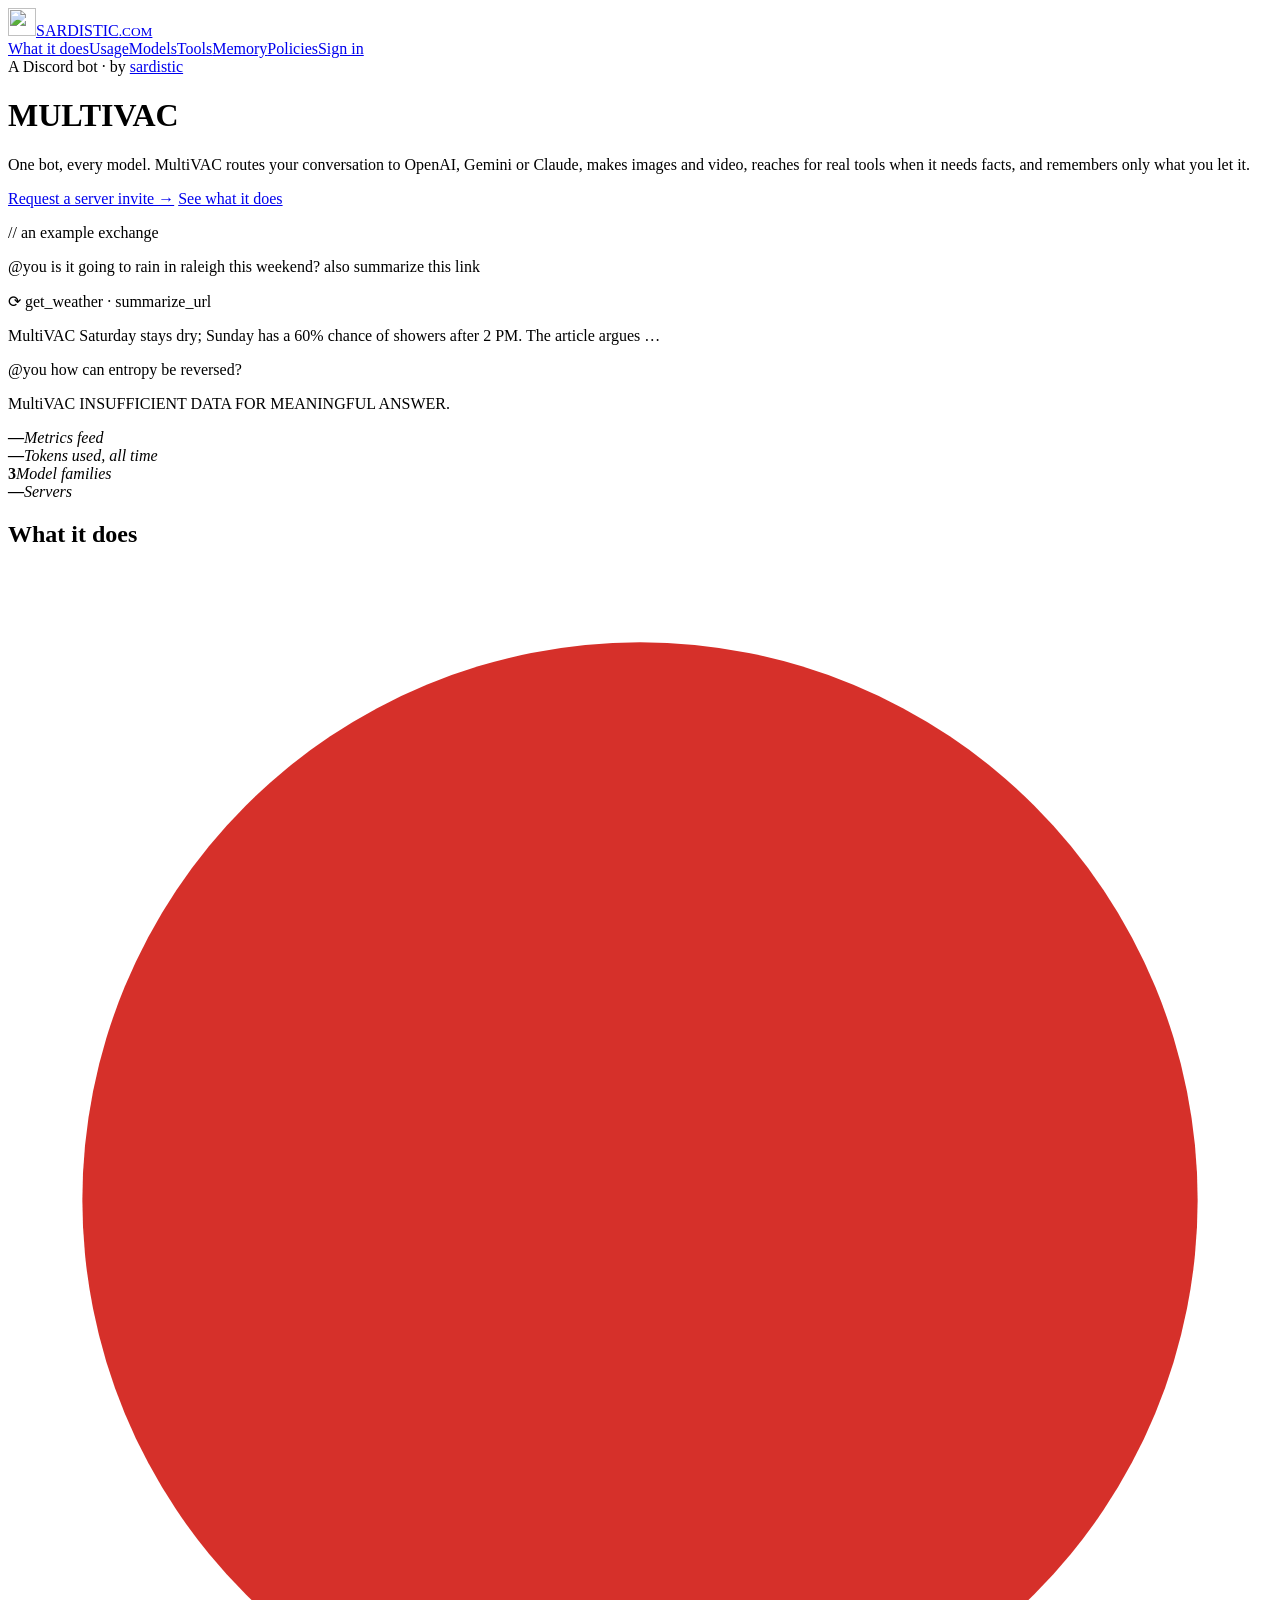
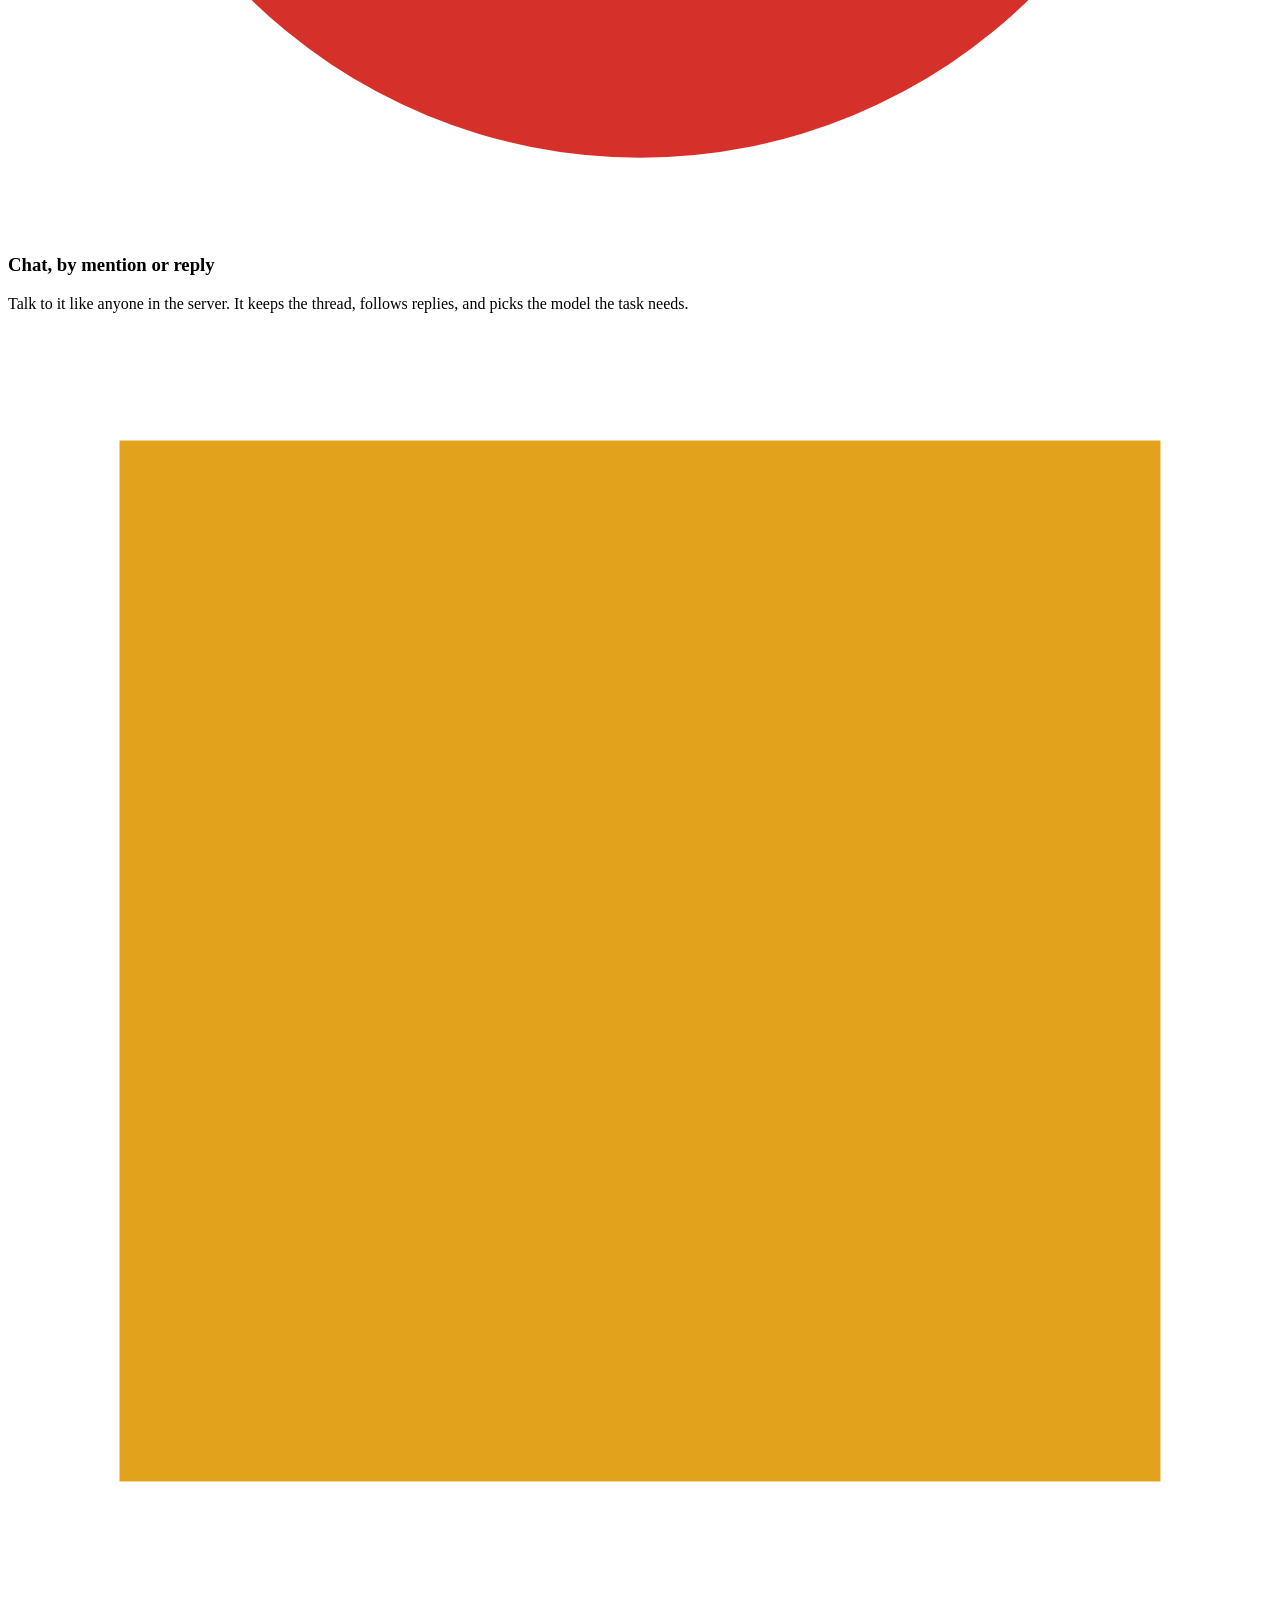
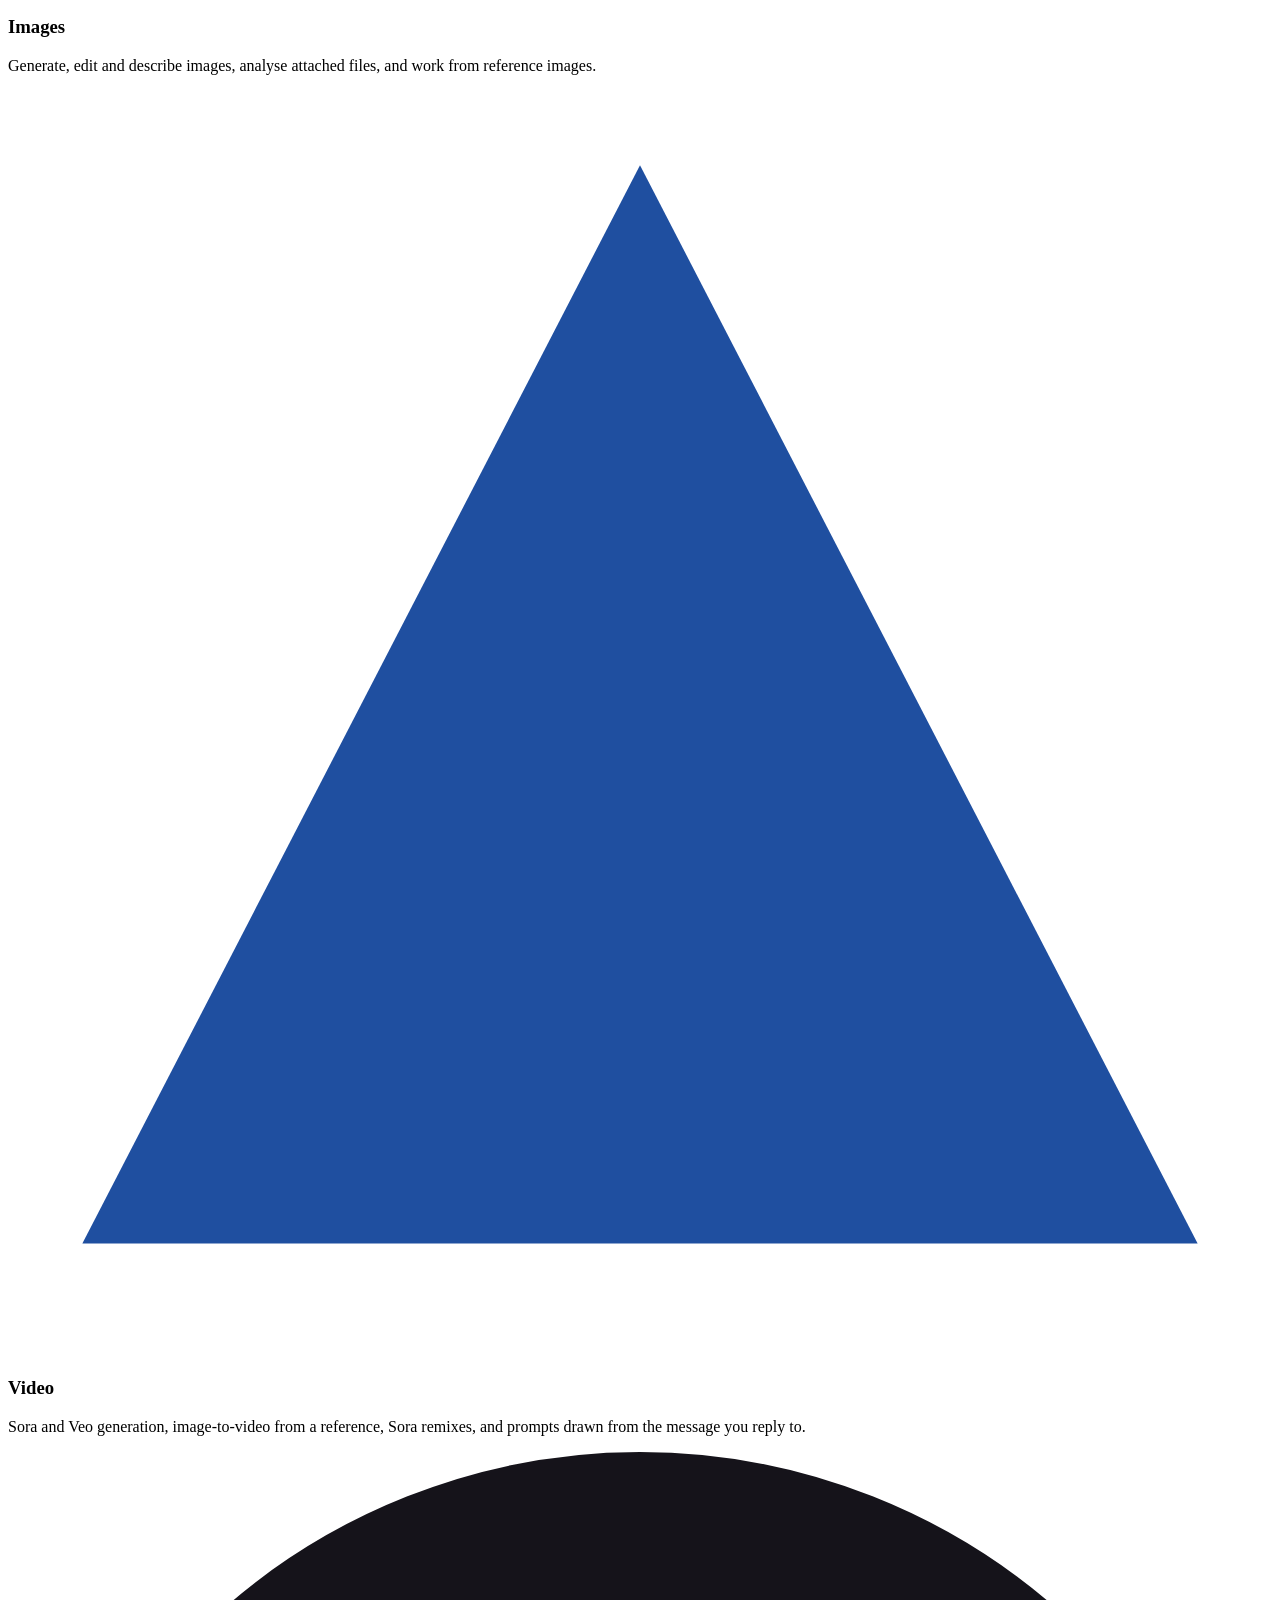
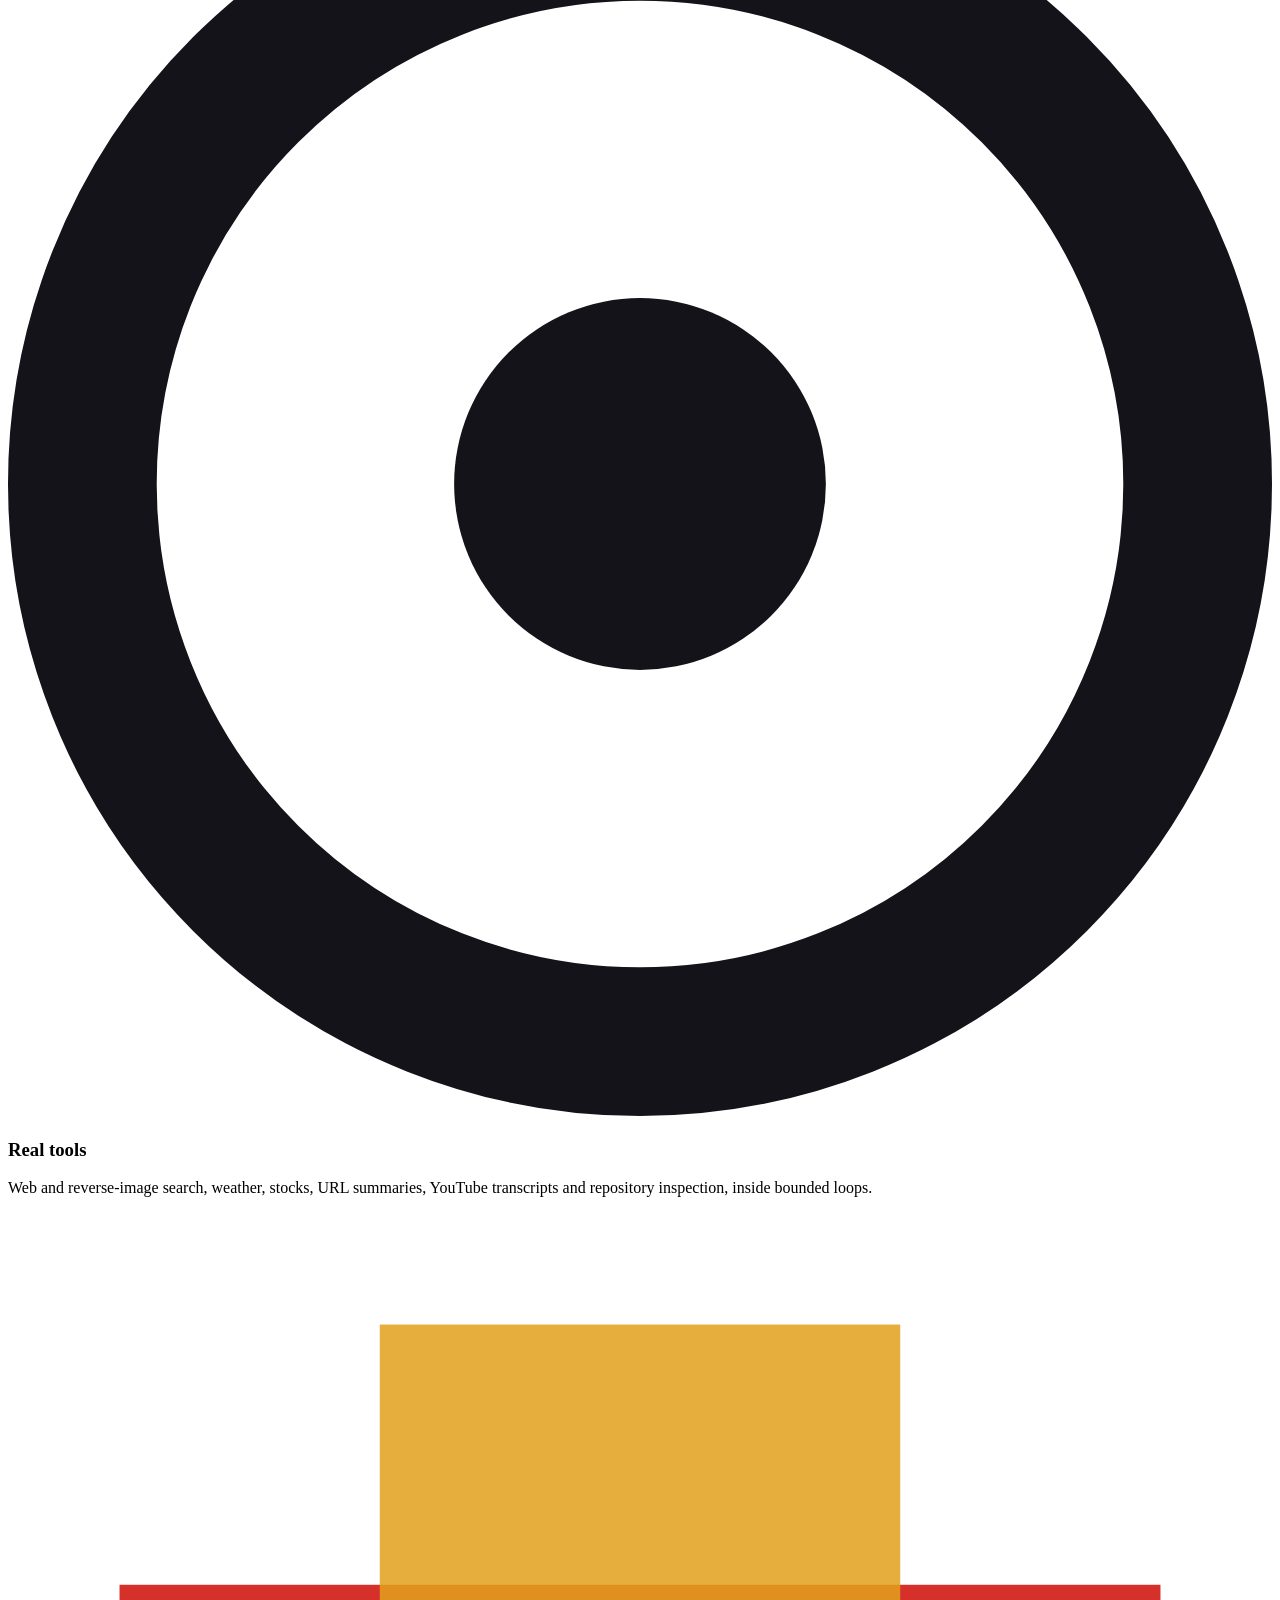
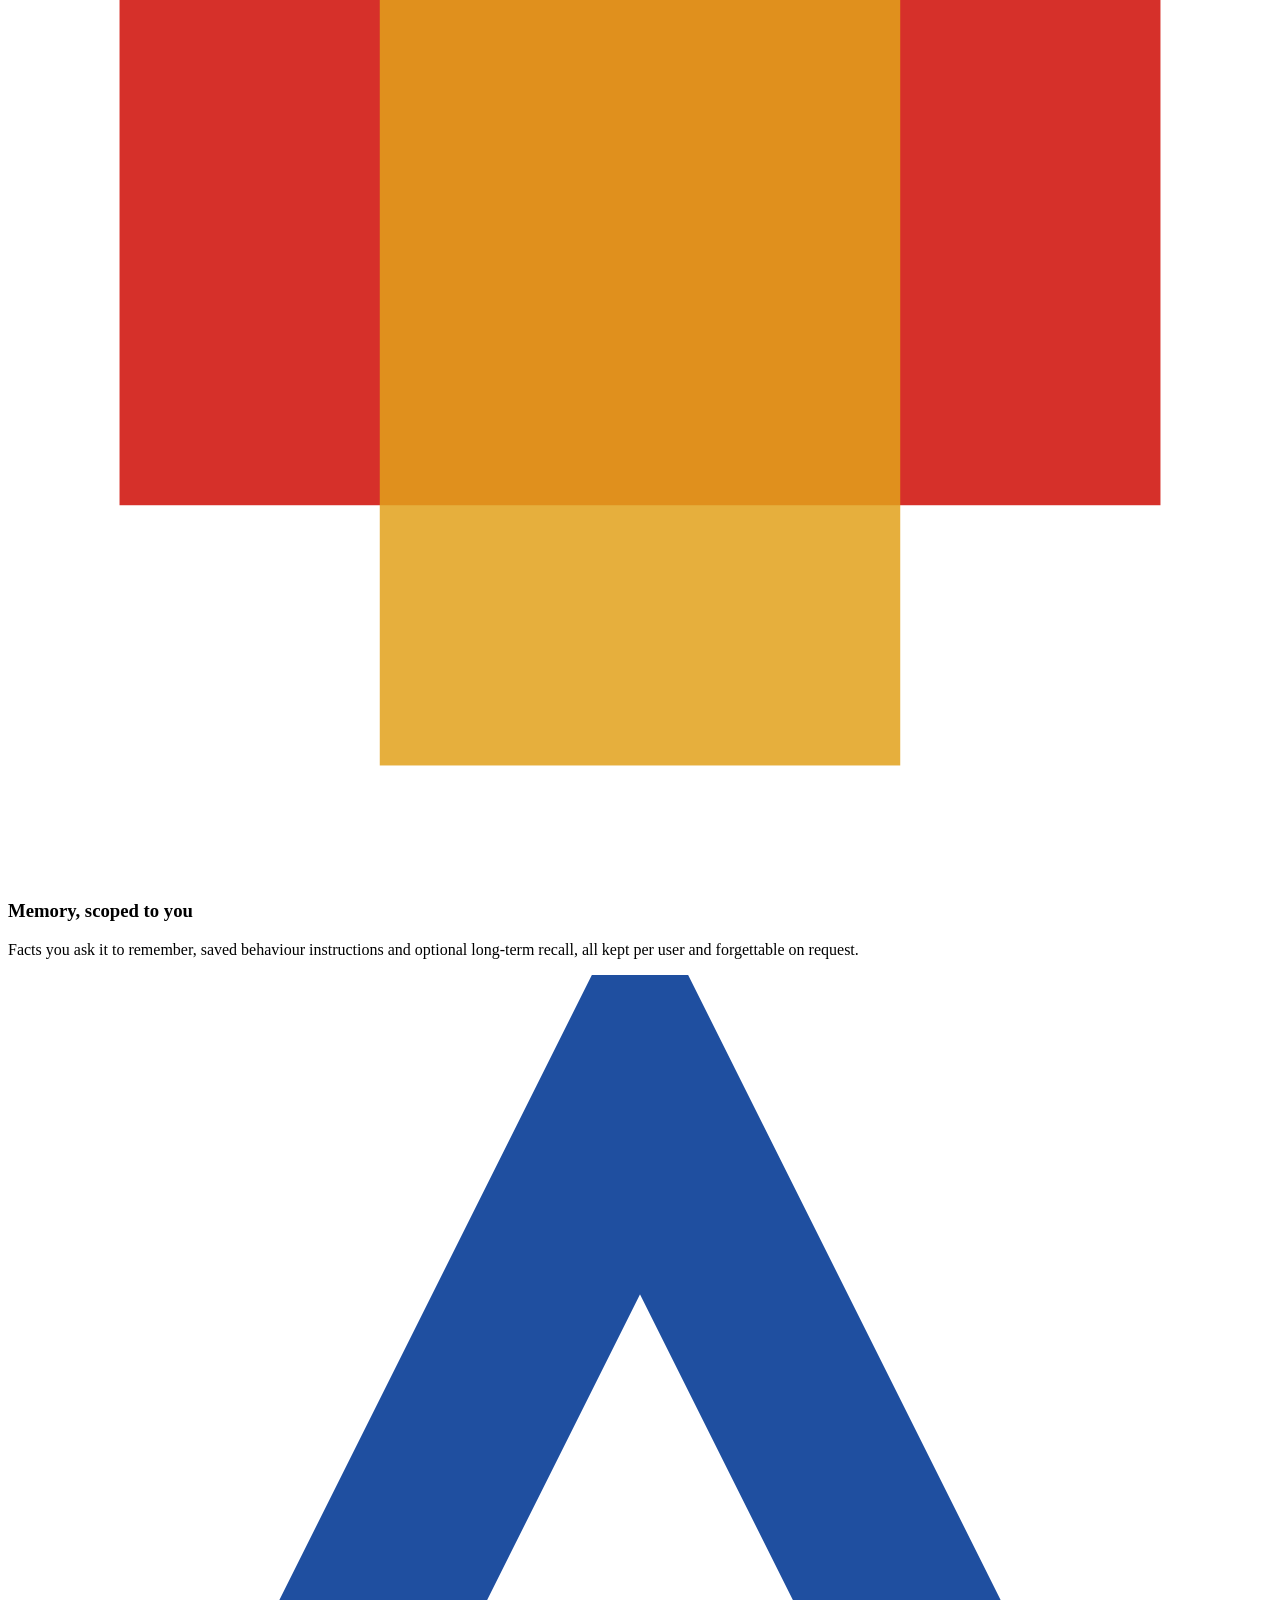
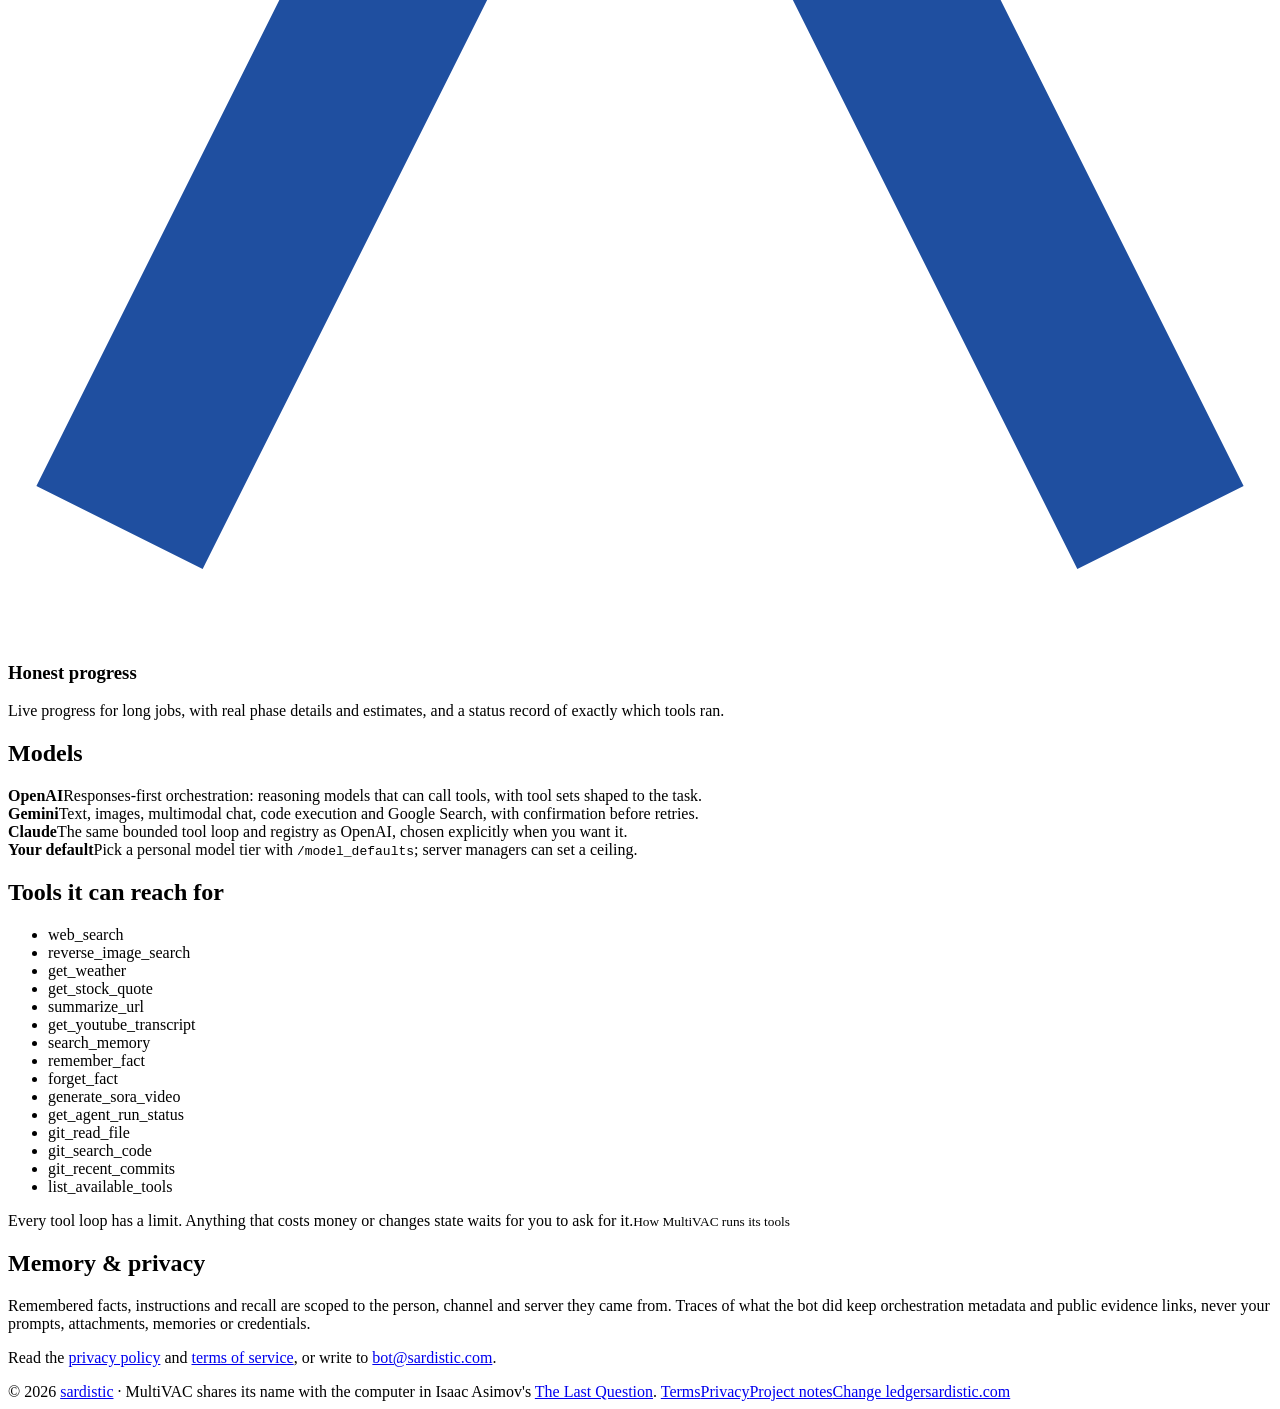
==== website/index.html @ 907a332c "Add Discord owner portal, server invite reviews, and private usage reports" ====
<!doctype html>
<html lang="en">
<head>
<meta charset="utf-8">
<meta name="viewport" content="width=device-width, initial-scale=1">
<title>MultiVAC — a Discord bot that thinks with every model</title>
<meta name="description" content="MultiVAC is a modular Discord bot: chat routed across OpenAI, Gemini and Claude, image and video generation, real tools, and memory that stays scoped to you.">
<link rel="canonical" href="https://insufficient.dev/">
<link rel="icon" href="/static/eye.svg" type="image/svg+xml">
<meta name="theme-color" content="#f3efe7" media="(prefers-color-scheme: light)">
<meta name="theme-color" content="#0b0c11" media="(prefers-color-scheme: dark)">
<meta property="og:title" content="MultiVAC">
<meta property="og:description" content="A modular Discord bot: every model, real tools, memory scoped to you.">
<meta property="og:url" content="https://insufficient.dev/">
<meta property="og:image" content="https://insufficient.dev/static/eye.svg">
<link rel="preconnect" href="https://fonts.googleapis.com">
<link rel="preconnect" href="https://fonts.gstatic.com" crossorigin>
<link href="https://fonts.googleapis.com/css2?family=Jost:wght@400;500;600;700;800&family=IBM+Plex+Mono:wght@400;600&display=swap" rel="stylesheet">
<link rel="stylesheet" href="/static/index.css">
</head>
<body>
<div class="wrap">
  <header>
    <a class="home" href="https://sardistic.com/"><img src="/static/eye.svg" alt="" width="28" height="28">SARDISTIC<small>.COM</small></a>
    <nav aria-label="MultiVAC"><a href="#what">What it does</a><a href="#usage">Usage</a><a href="#models">Models</a><a href="#tools">Tools</a><a href="#memory">Memory</a><a href="/policies">Policies</a><a href="/admin">Sign in</a></nav>
  </header>

  <div class="hero">
    <div>
      <div class="kicker">A Discord bot · by <a href="https://sardistic.com/about/">sardistic</a></div>
      <h1>MULTI<span>VAC</span></h1>
      <p class="lede">One bot, every model. MultiVAC routes your conversation to OpenAI, Gemini or Claude, makes images and video, reaches for real tools when it needs facts, and remembers only what you let it.</p>
      <div class="cta">
        <a class="btn primary" href="/request">Request a server invite →</a>
        <a class="btn" href="#what">See what it does</a>
      </div>
    </div>
    <div class="terminal" aria-label="An example exchange with MultiVAC" id="term">
      <p class="line dim">// an example exchange</p>
      <p class="line"><span class="who">@you</span>  is it going to rain in raleigh this weekend? also summarize this link</p>
      <p class="line dim">  ⟳ get_weather · summarize_url</p>
      <p class="line"><span class="bot">MultiVAC</span>  Saturday stays dry; Sunday has a 60% chance of showers after 2 PM. The article argues …</p>
      <p class="line"><span class="who">@you</span>  how can entropy be reversed?</p>
      <p class="line"><span class="bot">MultiVAC</span>  INSUFFICIENT DATA FOR MEANINGFUL ANSWER.<span class="caret"></span></p>
    </div>
  </div>

  <div class="live" aria-live="polite">
    <div><b id="lv-status">—</b><i>Metrics feed</i></div>
    <div><b id="lv-tokens">—</b><i>Tokens used, all time</i></div>
    <div><b>3</b><i>Model families</i></div>
    <div><b id="lv-servers">—</b><i id="lv-servers-l">Servers</i></div>
  </div>

  <section id="what">
    <h2>What it does</h2>
    <div class="grid">
      <div class="card"><svg class="shape" viewBox="0 0 34 34"><circle cx="17" cy="17" r="15" fill="#d6302a"/></svg><h3>Chat, by mention or reply</h3><p>Talk to it like anyone in the server. It keeps the thread, follows replies, and picks the model the task needs.</p></div>
      <div class="card"><svg class="shape" viewBox="0 0 34 34"><rect x="3" y="3" width="28" height="28" fill="#e2a21c"/></svg><h3>Images</h3><p>Generate, edit and describe images, analyse attached files, and work from reference images.</p></div>
      <div class="card"><svg class="shape" viewBox="0 0 34 34"><path d="M17 2 32 31H2Z" fill="#1f4fa0"/></svg><h3>Video</h3><p>Sora and Veo generation, image-to-video from a reference, Sora remixes, and prompts drawn from the message you reply to.</p></div>
      <div class="card"><svg class="shape" viewBox="0 0 34 34"><circle cx="17" cy="17" r="15" fill="none" stroke="#15131a" stroke-width="4"/><circle cx="17" cy="17" r="5" fill="#15131a"/></svg><h3>Real tools</h3><p>Web and reverse-image search, weather, stocks, URL summaries, YouTube transcripts and repository inspection, inside bounded loops.</p></div>
      <div class="card"><svg class="shape" viewBox="0 0 34 34"><rect x="3" y="10" width="28" height="14" fill="#d6302a"/><rect x="10" y="3" width="14" height="28" fill="#e2a21c" opacity=".85"/></svg><h3>Memory, scoped to you</h3><p>Facts you ask it to remember, saved behaviour instructions and optional long-term recall, all kept per user and forgettable on request.</p></div>
      <div class="card"><svg class="shape" viewBox="0 0 34 34"><path d="M3 31 17 3l14 28" fill="none" stroke="#1f4fa0" stroke-width="5"/></svg><h3>Honest progress</h3><p>Live progress for long jobs, with real phase details and estimates, and a status record of exactly which tools ran.</p></div>
    </div>
  </section>

  <section id="usage" hidden>
    <h2>Usage</h2>
    <div class="usage">
      <div><i>Today</i><b id="u-today">—</b><span id="u-today-c"></span></div>
      <div><i>This week</i><b id="u-week">—</b><span id="u-week-c"></span></div>
      <div><i>This month</i><b id="u-month">—</b><span id="u-month-c"></span></div>
      <div><i>All time</i><b id="u-all">—</b><span id="u-all-c"></span></div>
    </div>
    <div class="split" id="u-split" aria-label="Where all-time tokens went"></div>
    <div class="legend" id="u-legend"></div>
    <div class="spark"><svg id="u-spark" viewBox="0 0 700 120" preserveAspectRatio="none" aria-label="Tokens per day, last fourteen days"></svg><div class="cap"><span id="u-from"></span><span>tokens per day</span><span id="u-to"></span></div></div>
    <p class="asof" id="u-asof"></p>
  </section>

  <section id="models">
    <div class="two">
      <div>
        <h2>Models</h2>
        <div class="models">
          <div class="model"><b>OpenAI</b><span>Responses-first orchestration: reasoning models that can call tools, with tool sets shaped to the task.</span></div>
          <div class="model"><b>Gemini</b><span>Text, images, multimodal chat, code execution and Google Search, with confirmation before retries.</span></div>
          <div class="model"><b>Claude</b><span>The same bounded tool loop and registry as OpenAI, chosen explicitly when you want it.</span></div>
          <div class="model"><b>Your default</b><span>Pick a personal model tier with <code>/model_defaults</code>; server managers can set a ceiling.</span></div>
        </div>
      </div>
      <div id="tools">
        <h2>Tools it can reach for</h2>
        <ul class="tools">
          <li>web_search</li><li>reverse_image_search</li><li>get_weather</li><li>get_stock_quote</li><li>summarize_url</li><li>get_youtube_transcript</li>
          <li>search_memory</li><li>remember_fact</li><li>forget_fact</li><li>generate_sora_video</li><li>get_agent_run_status</li><li>git_read_file</li>
          <li>git_search_code</li><li>git_recent_commits</li><li>list_available_tools</li>
        </ul>
      </div>
    </div>
  </section>

  <section id="memory">
    <div class="two">
      <div class="quote">Every tool loop has a limit. Anything that costs money or changes state waits for you to ask for it.<small>How MultiVAC runs its tools</small></div>
      <div>
        <h2>Memory &amp; privacy</h2>
        <p>Remembered facts, instructions and recall are scoped to the person, channel and server they came from. Traces of what the bot did keep orchestration metadata and public evidence links, never your prompts, attachments, memories or credentials.</p>
        <p>Read the <a href="/privacy">privacy policy</a> and <a href="/terms">terms of service</a>, or write to <a href="mailto:bot@sardistic.com">bot@sardistic.com</a>.</p>
      </div>
    </div>
  </section>

  <footer>
    <span>© <span id="yr">2026</span> <a href="https://sardistic.com/about/">sardistic</a> · MultiVAC shares its name with the computer in Isaac Asimov's <a href="https://question.sardistic.com/">The Last Question</a>.</span>
    <span class="foot-links"><a href="/terms">Terms</a><a href="/privacy">Privacy</a><a href="https://sardistic.com/projects/multivac/">Project notes</a><a href="https://sardistic.github.io/Multivac-Refactored/">Change ledger</a><a href="https://sardistic.com/">sardistic.com</a></span>
  </footer>
</div>
<script src="/static/index.js" defer></script>
</body>
</html>
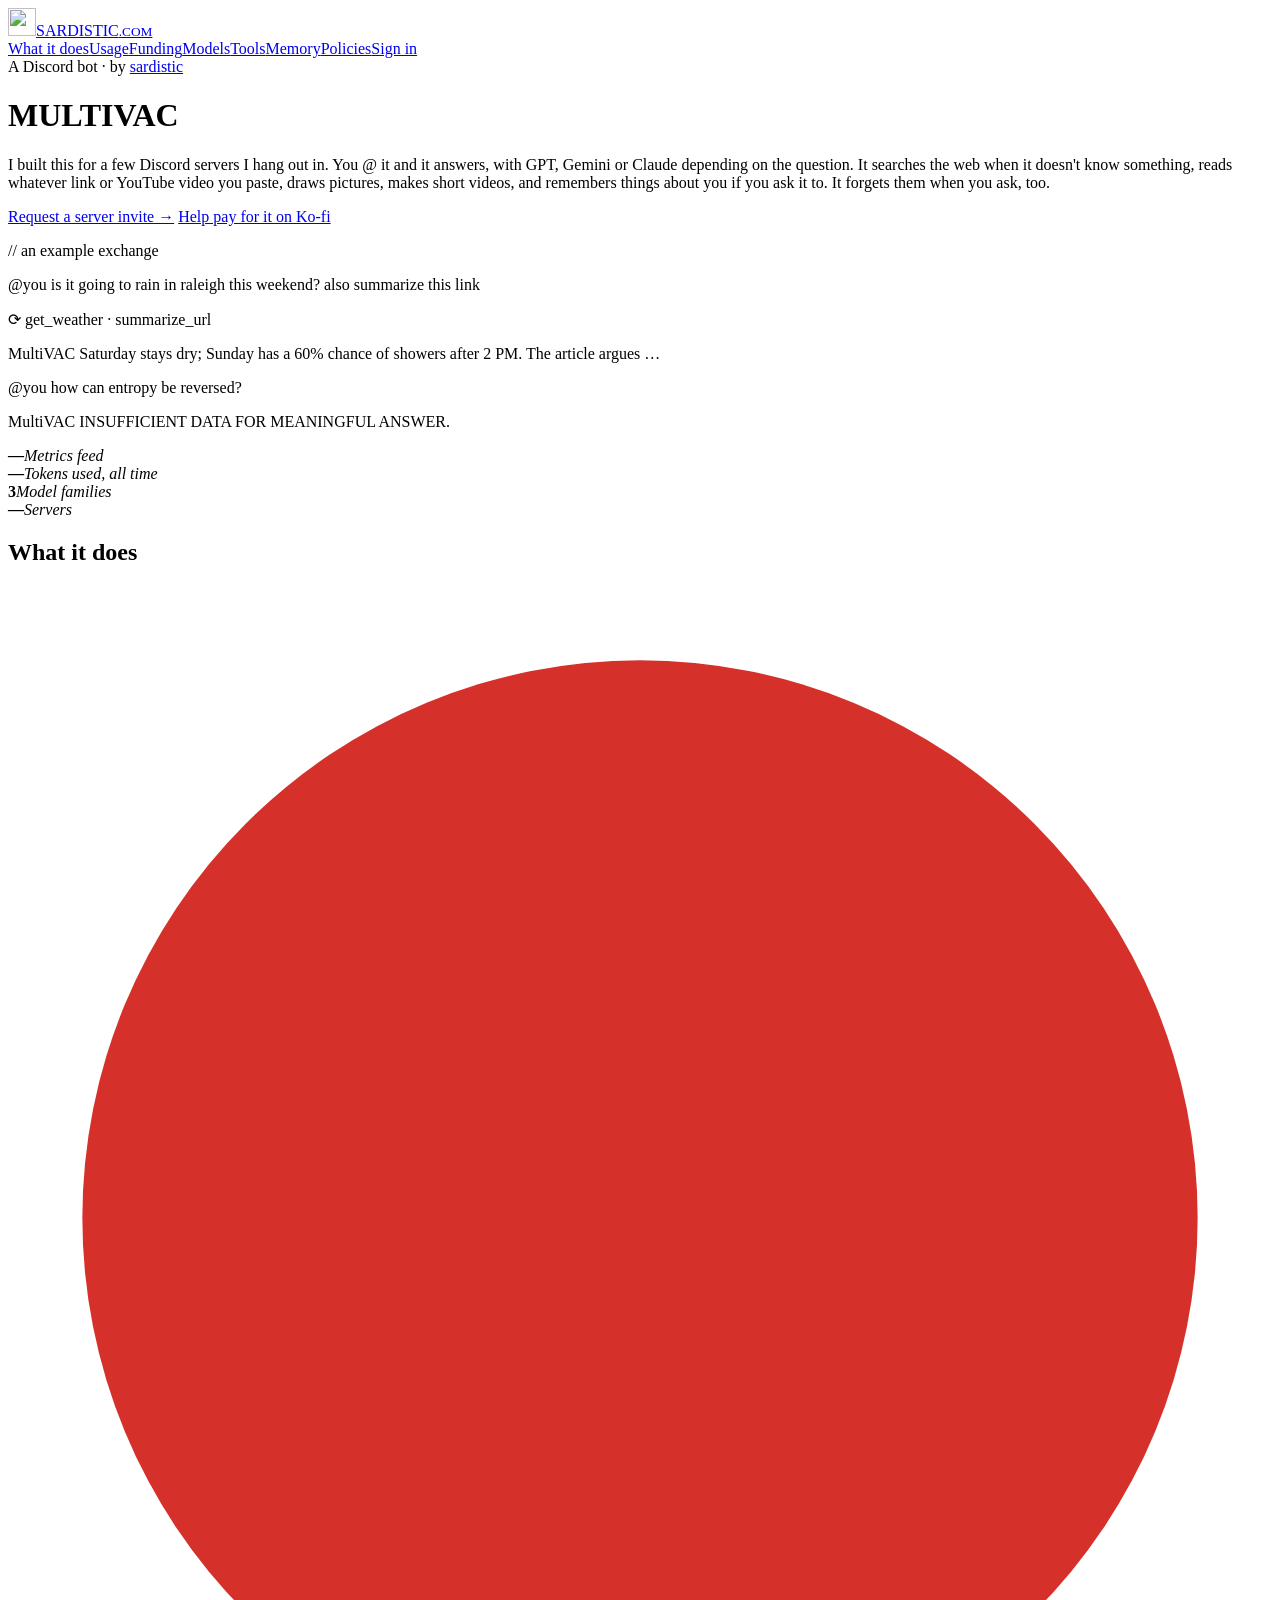
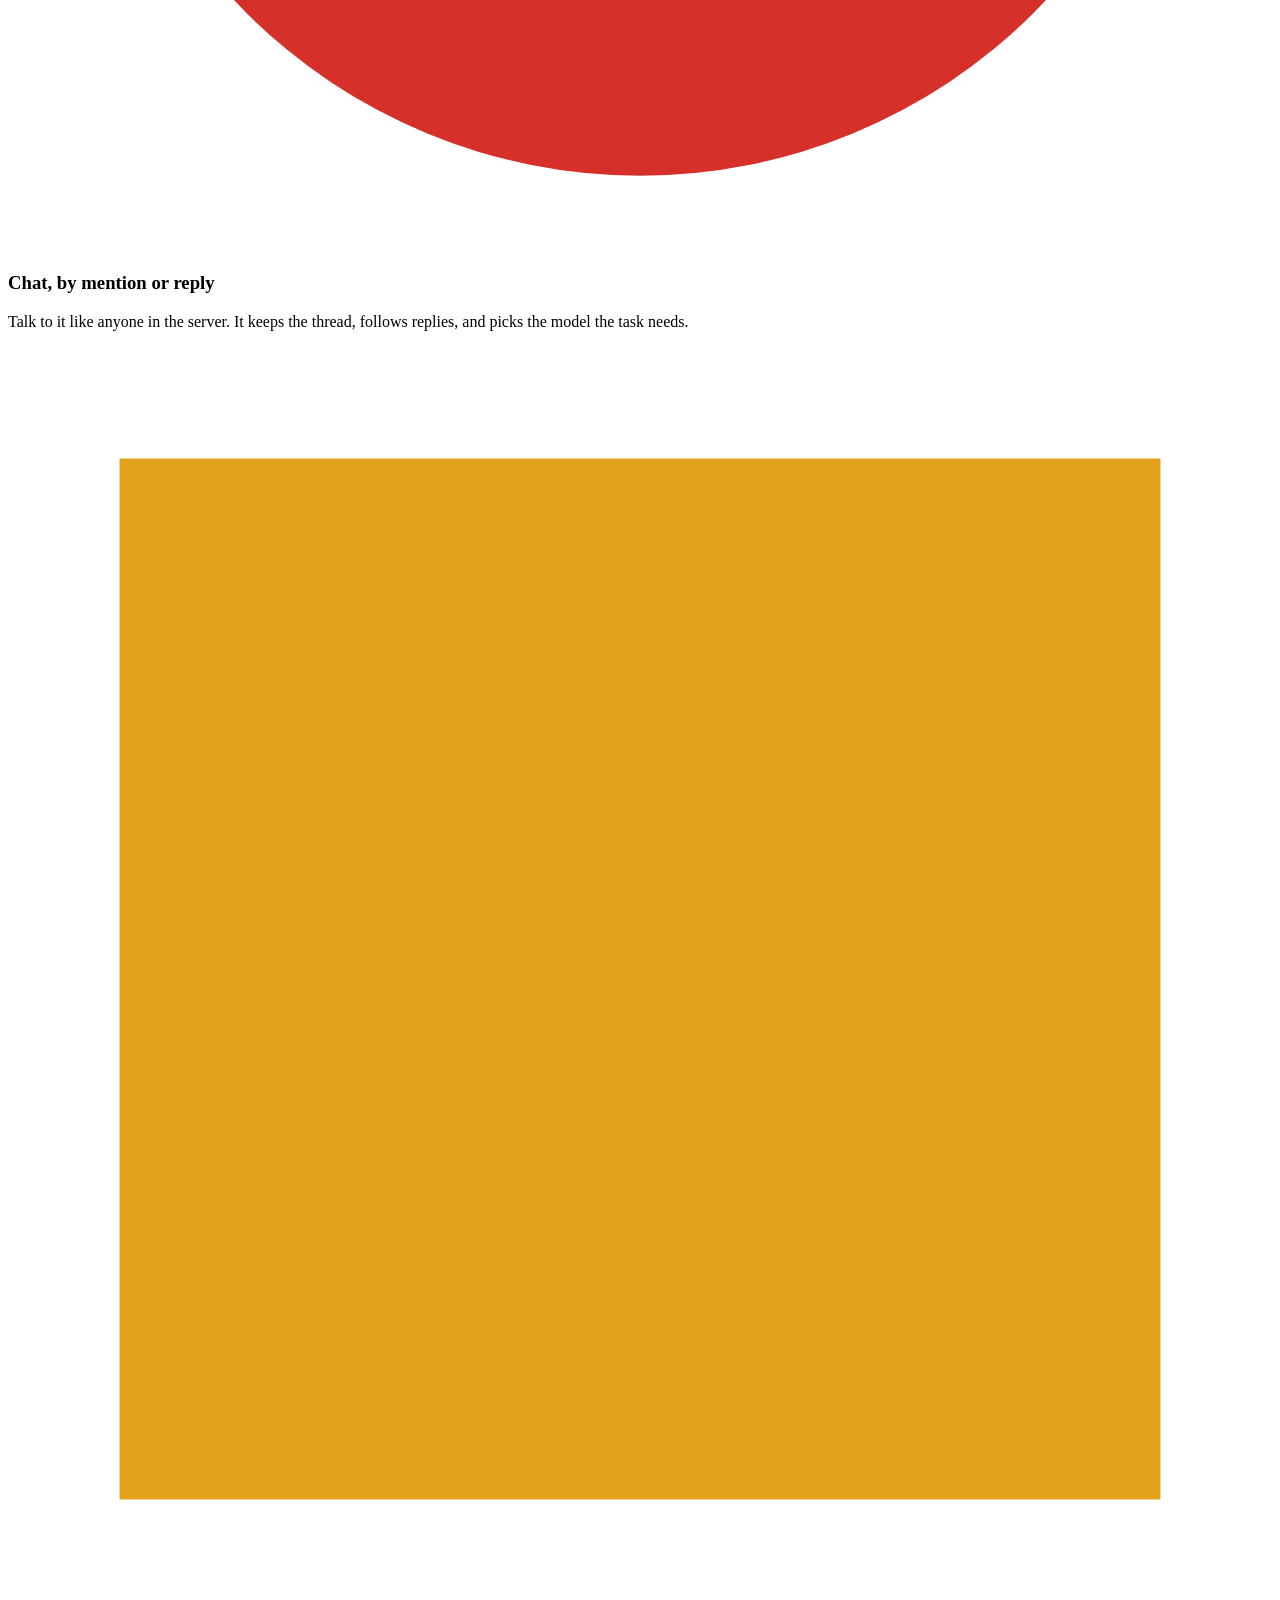
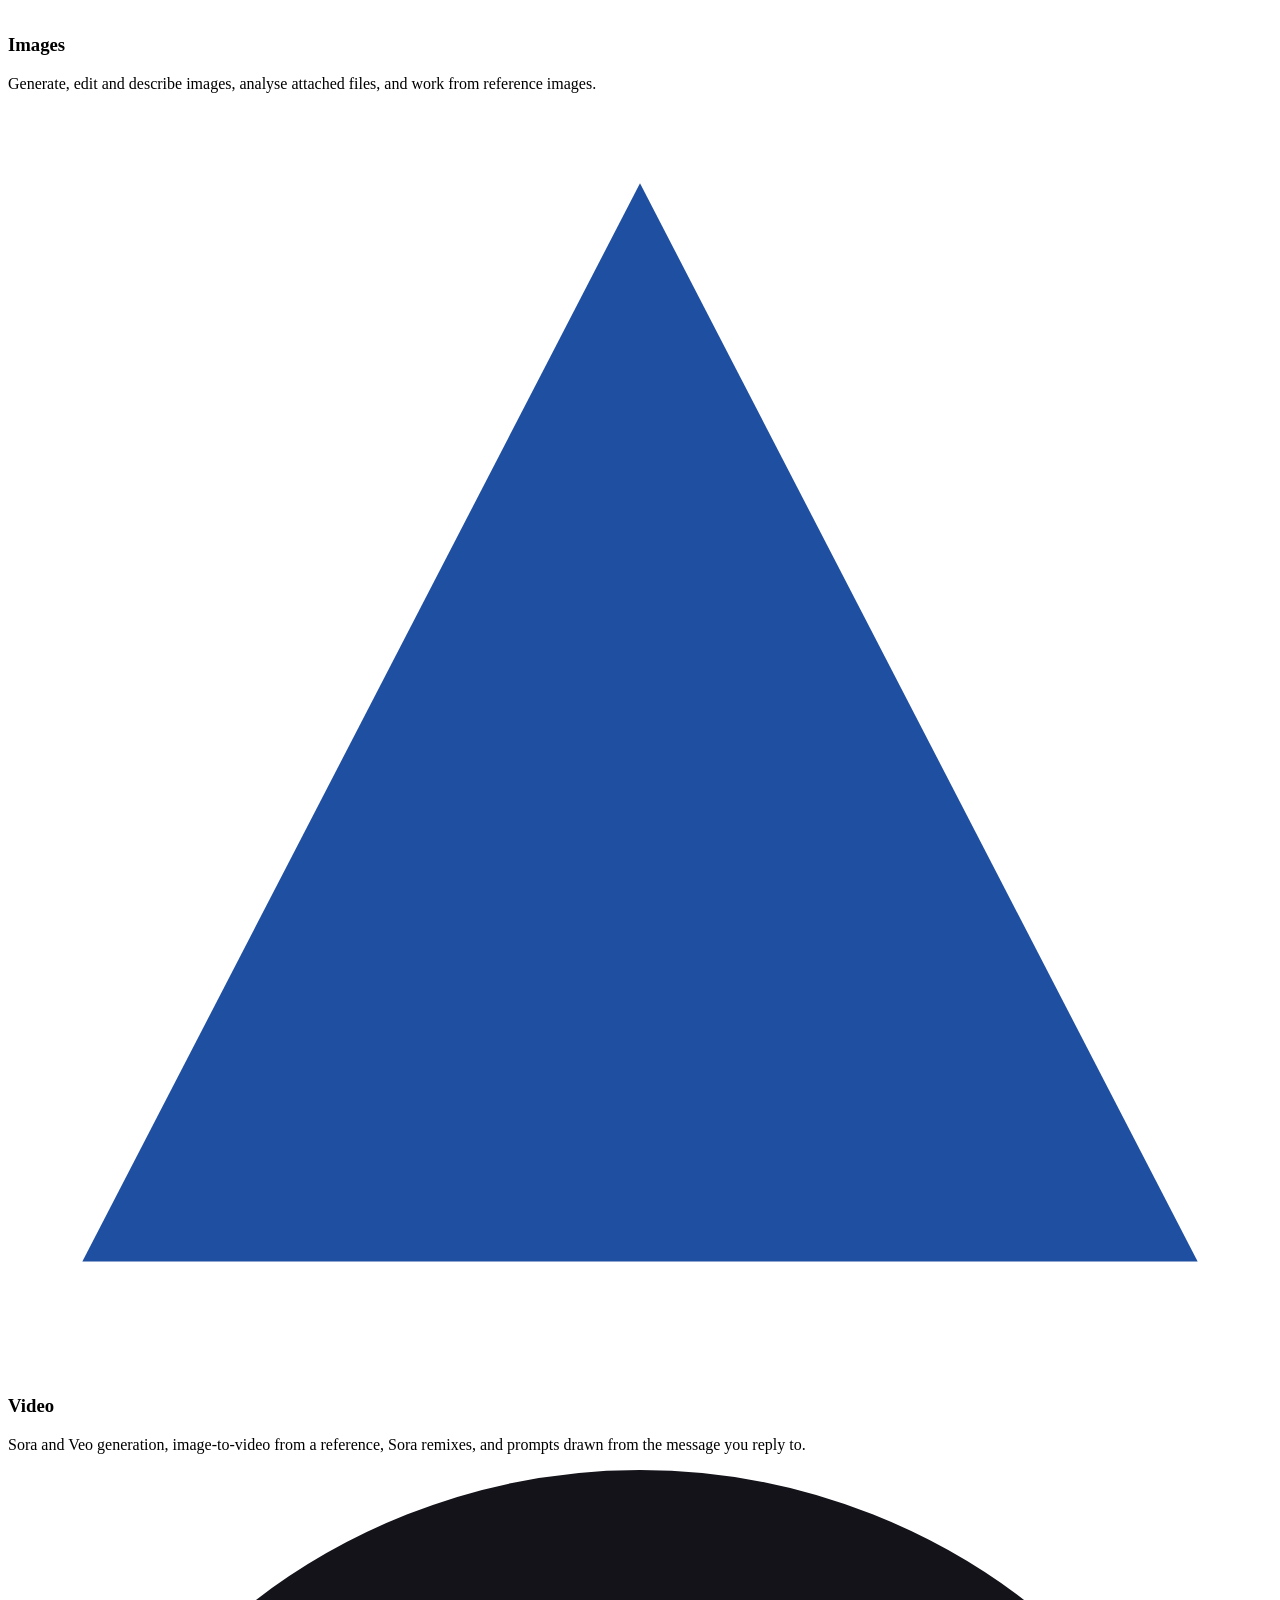
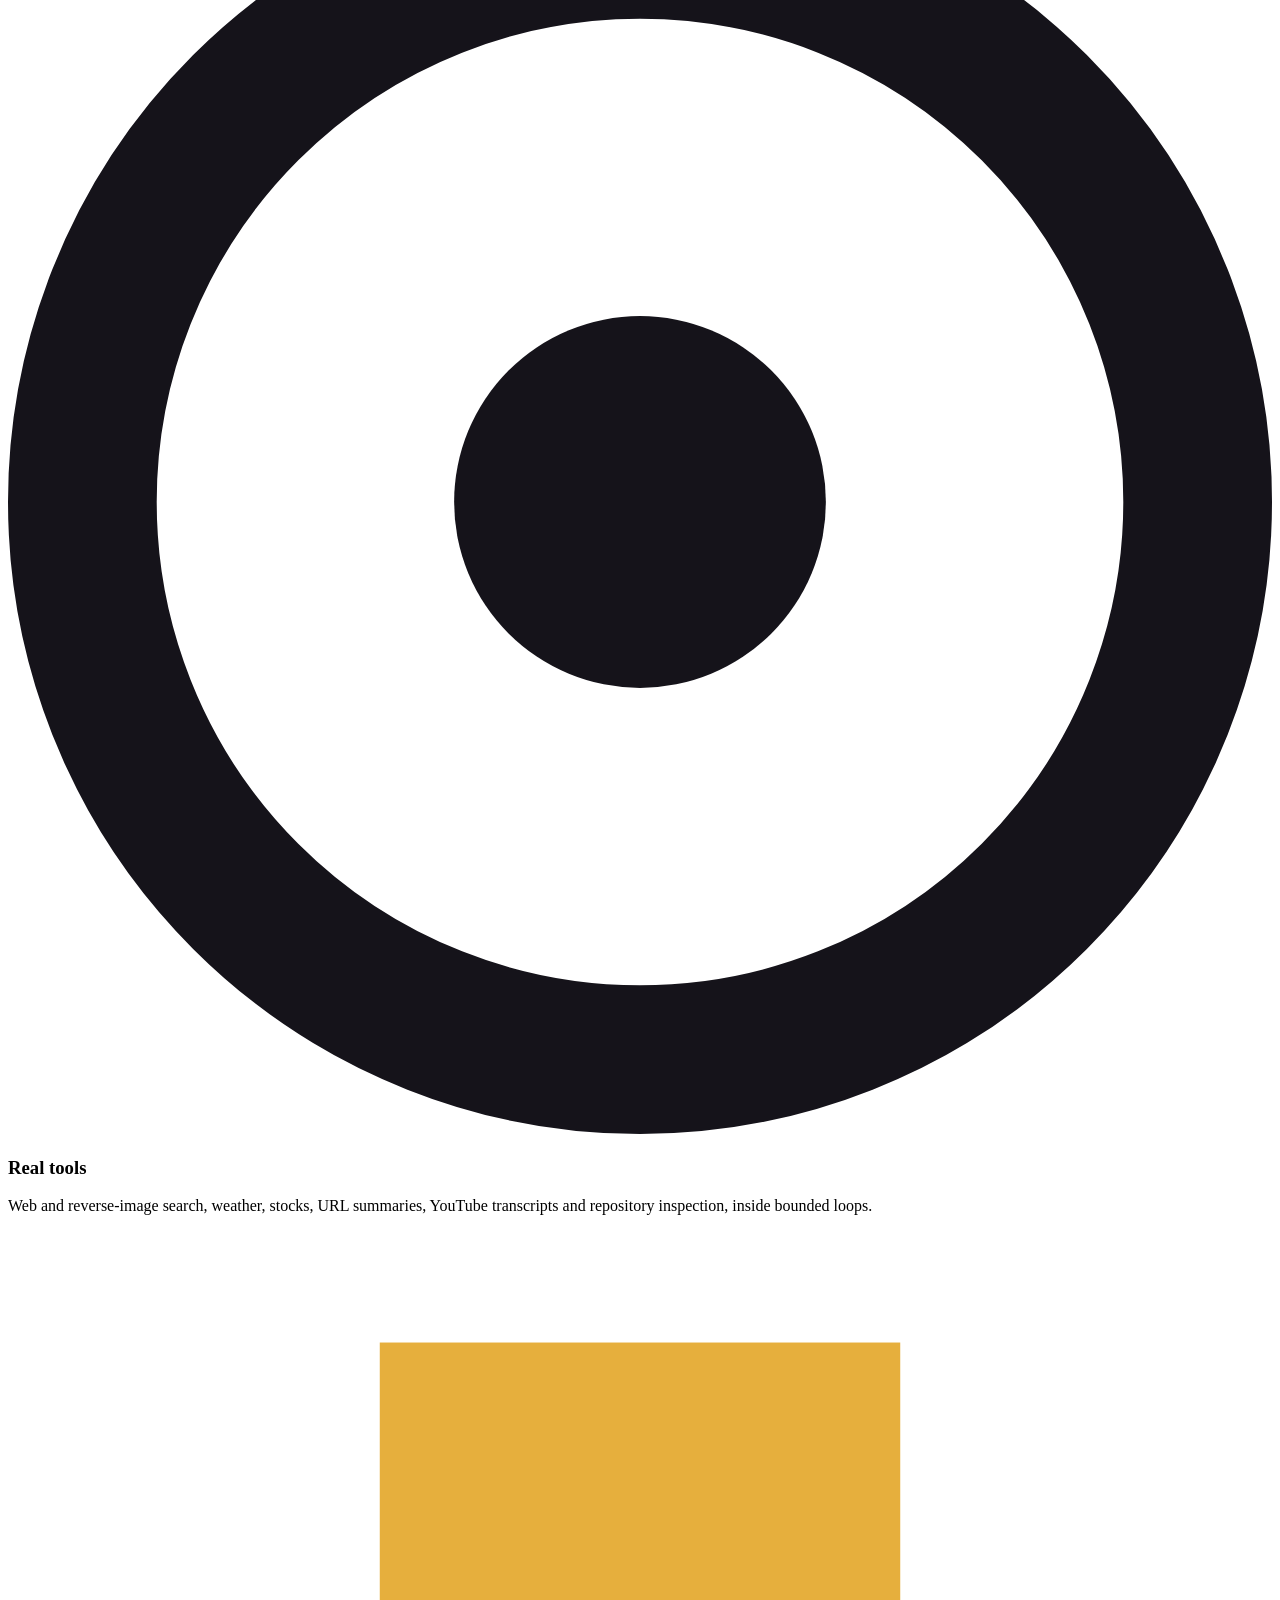
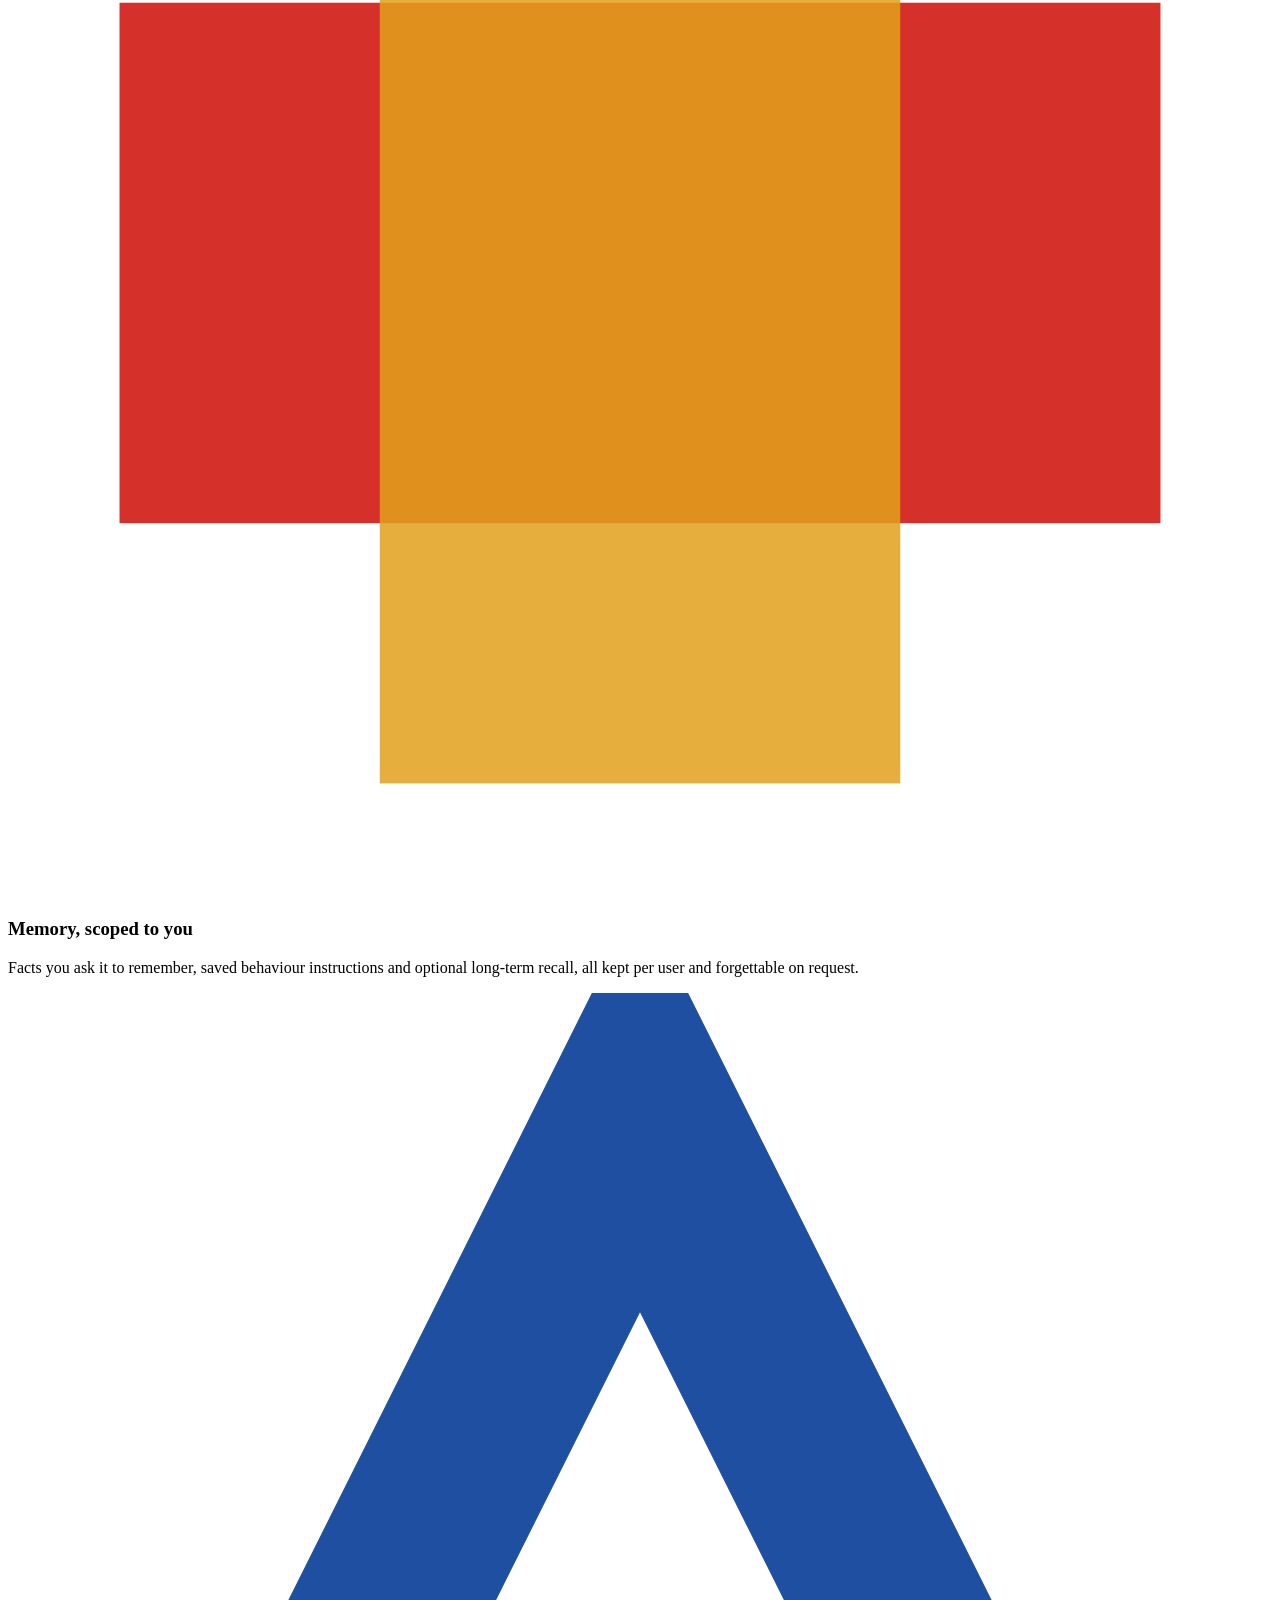
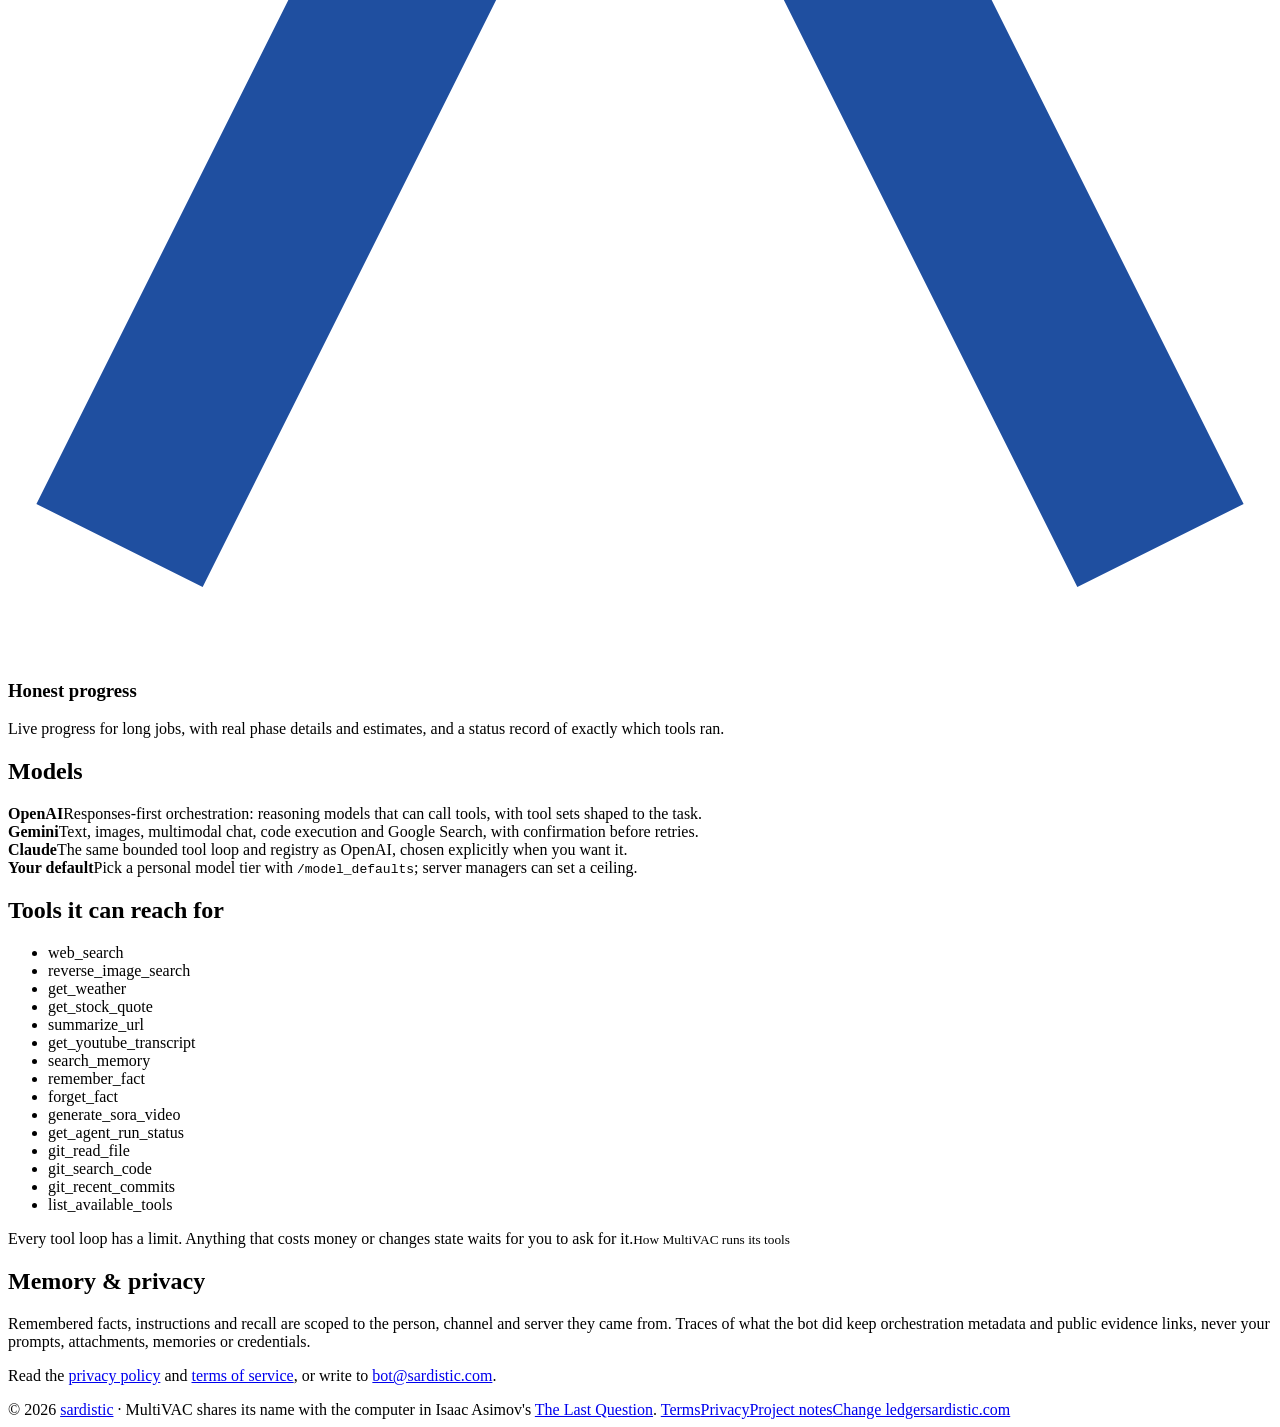
==== commit 8e55243b: "Site: funding breakdown (monthly API spend, fixed costs, Ko-fi), live tab title, plainer intro The p" ====
--- a/website/index.html
+++ b/website/index.html
@@ -3,8 +3,8 @@
 <head>
 <meta charset="utf-8">
 <meta name="viewport" content="width=device-width, initial-scale=1">
-<title>MultiVAC — a Discord bot that thinks with every model</title>
-<meta name="description" content="MultiVAC is a modular Discord bot: chat routed across OpenAI, Gemini and Claude, image and video generation, real tools, and memory that stays scoped to you.">
+<title>insufficient.dev</title>
+<meta name="description" content="MultiVAC, a Discord bot by sardistic. Mention it and it answers with GPT, Gemini or Claude, searches the web, reads links and videos, draws, makes short clips, and remembers what you ask it to.">
 <link rel="canonical" href="https://insufficient.dev/">
 <link rel="icon" href="/static/eye.svg" type="image/svg+xml">
 <meta name="theme-color" content="#f3efe7" media="(prefers-color-scheme: light)">
@@ -22,17 +22,17 @@
 <div class="wrap">
   <header>
     <a class="home" href="https://sardistic.com/"><img src="/static/eye.svg" alt="" width="28" height="28">SARDISTIC<small>.COM</small></a>
-    <nav aria-label="MultiVAC"><a href="#what">What it does</a><a href="#usage">Usage</a><a href="#models">Models</a><a href="#tools">Tools</a><a href="#memory">Memory</a><a href="/policies">Policies</a><a href="/admin">Sign in</a></nav>
+    <nav aria-label="MultiVAC"><a href="#what">What it does</a><a href="#usage">Usage</a><a href="#funding">Funding</a><a href="#models">Models</a><a href="#tools">Tools</a><a href="#memory">Memory</a><a href="/policies">Policies</a><a href="/admin">Sign in</a></nav>
   </header>
 
   <div class="hero">
     <div>
       <div class="kicker">A Discord bot · by <a href="https://sardistic.com/about/">sardistic</a></div>
       <h1>MULTI<span>VAC</span></h1>
-      <p class="lede">One bot, every model. MultiVAC routes your conversation to OpenAI, Gemini or Claude, makes images and video, reaches for real tools when it needs facts, and remembers only what you let it.</p>
+      <p class="lede">I built this for a few Discord servers I hang out in. You @ it and it answers, with GPT, Gemini or Claude depending on the question. It searches the web when it doesn't know something, reads whatever link or YouTube video you paste, draws pictures, makes short videos, and remembers things about you if you ask it to. It forgets them when you ask, too.</p>
       <div class="cta">
         <a class="btn primary" href="/request">Request a server invite →</a>
-        <a class="btn" href="#what">See what it does</a>
+        <a class="btn" href="https://ko-fi.com/sardistic/goal?g=32" rel="noopener">Help pay for it on Ko-fi</a>
       </div>
     </div>
     <div class="terminal" aria-label="An example exchange with MultiVAC" id="term">
@@ -78,6 +78,20 @@
     <p class="asof" id="u-asof"></p>
   </section>
 
+  <section id="funding" hidden>
+    <h2>Funding</h2>
+    <p class="fund-intro">It's free to use, but it isn't free to run. Every answer, picture and video is a small API bill, and the machine it lives on costs a bit too. Here is all of it, month by month, straight from the bot's own ledger, next to what people have put in on Ko-fi.</p>
+    <div class="usage fund-sum">
+      <div><i>Given, all time</i><b id="f-given">—</b><span id="f-given-c"></span></div>
+      <div><i>Spent, all time</i><b id="f-spent">—</b><span id="f-spent-c"></span></div>
+      <div><i id="f-month-l">This month</i><b id="f-month">—</b><span id="f-month-c"></span></div>
+      <div><i>Difference</i><b id="f-net">—</b><span id="f-net-c"></span></div>
+    </div>
+    <div class="cta fund-cta"><a class="btn primary" id="f-kofi" href="https://ko-fi.com/sardistic/goal?g=32" rel="noopener">Chip in on Ko-fi →</a></div>
+    <div class="fund-wrap"><table class="fund" id="f-table" aria-label="Costs and income by month"></table></div>
+    <p class="asof" id="f-note"></p>
+  </section>
+
   <section id="models">
     <div class="two">
       <div>
@@ -117,5 +131,6 @@
   </footer>
 </div>
 <script src="/static/index.js" defer></script>
+<script src="/static/tab.js" defer></script>
 </body>
 </html>
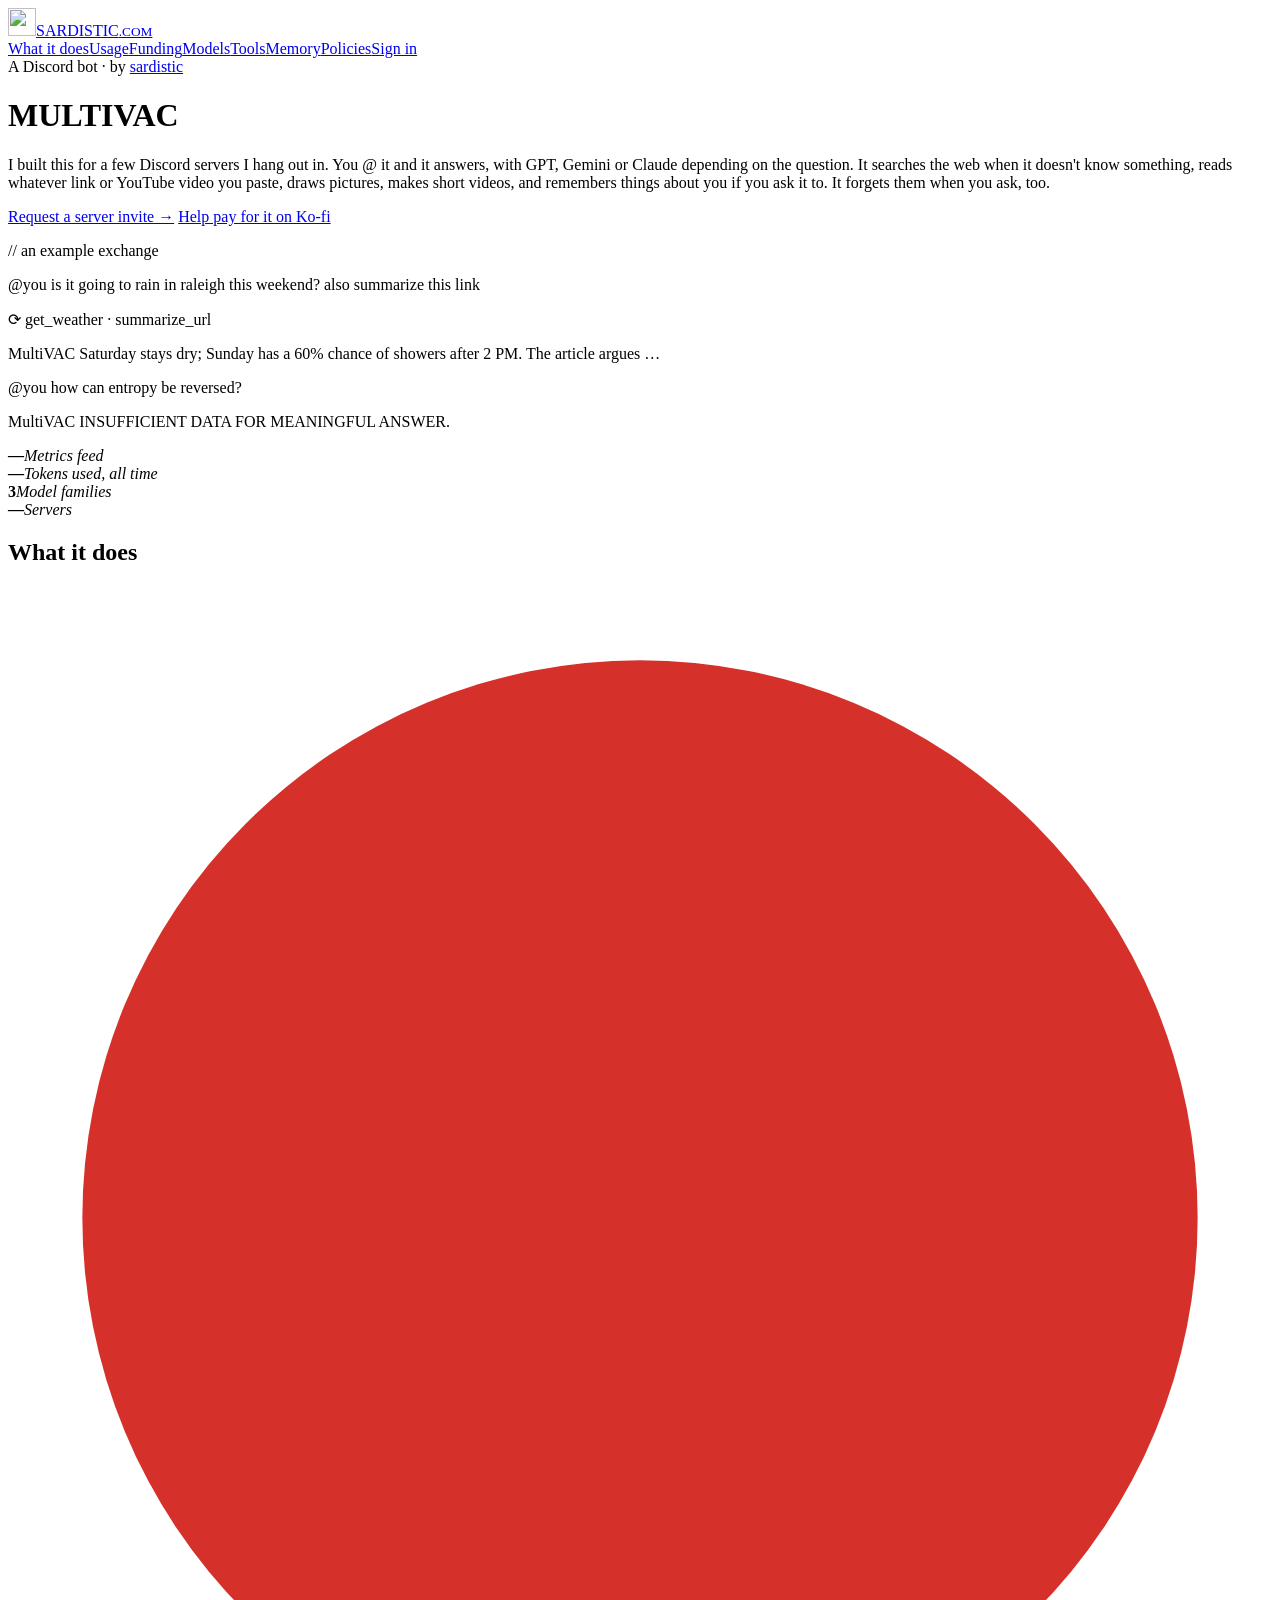
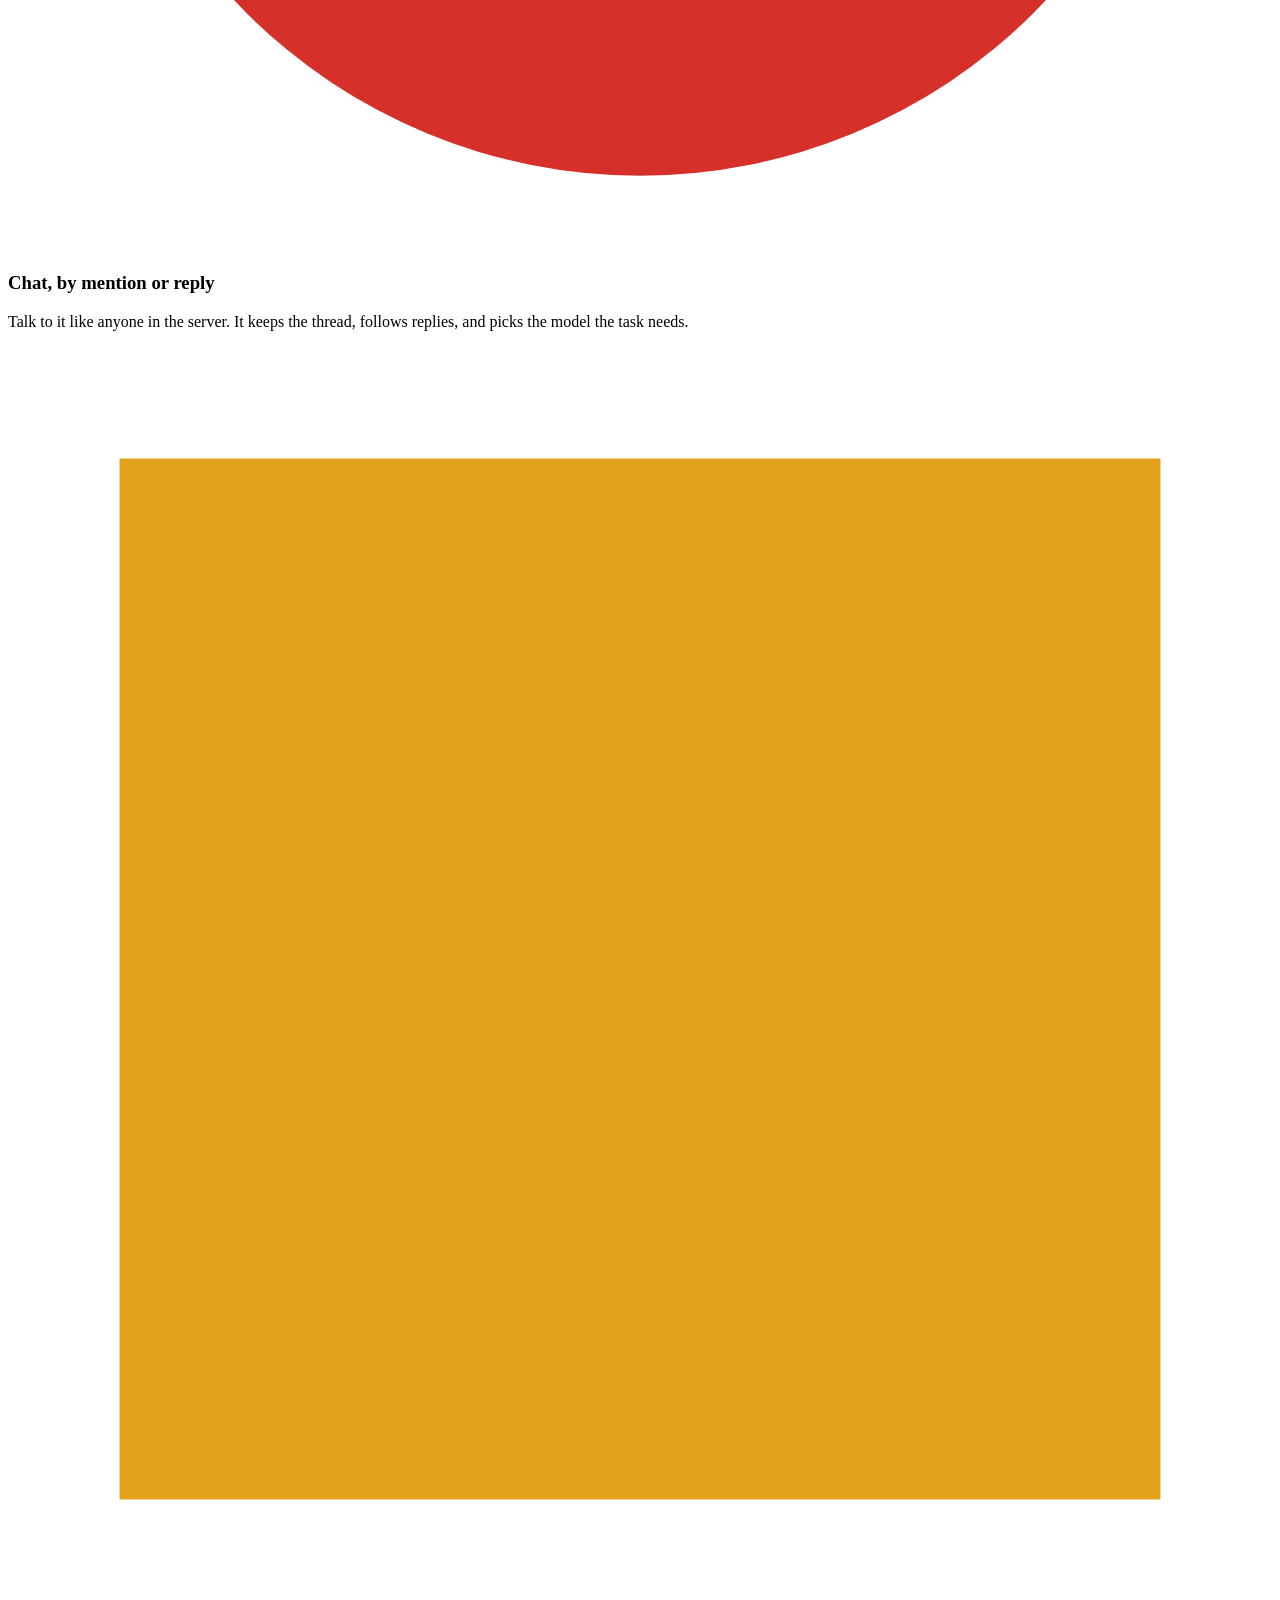
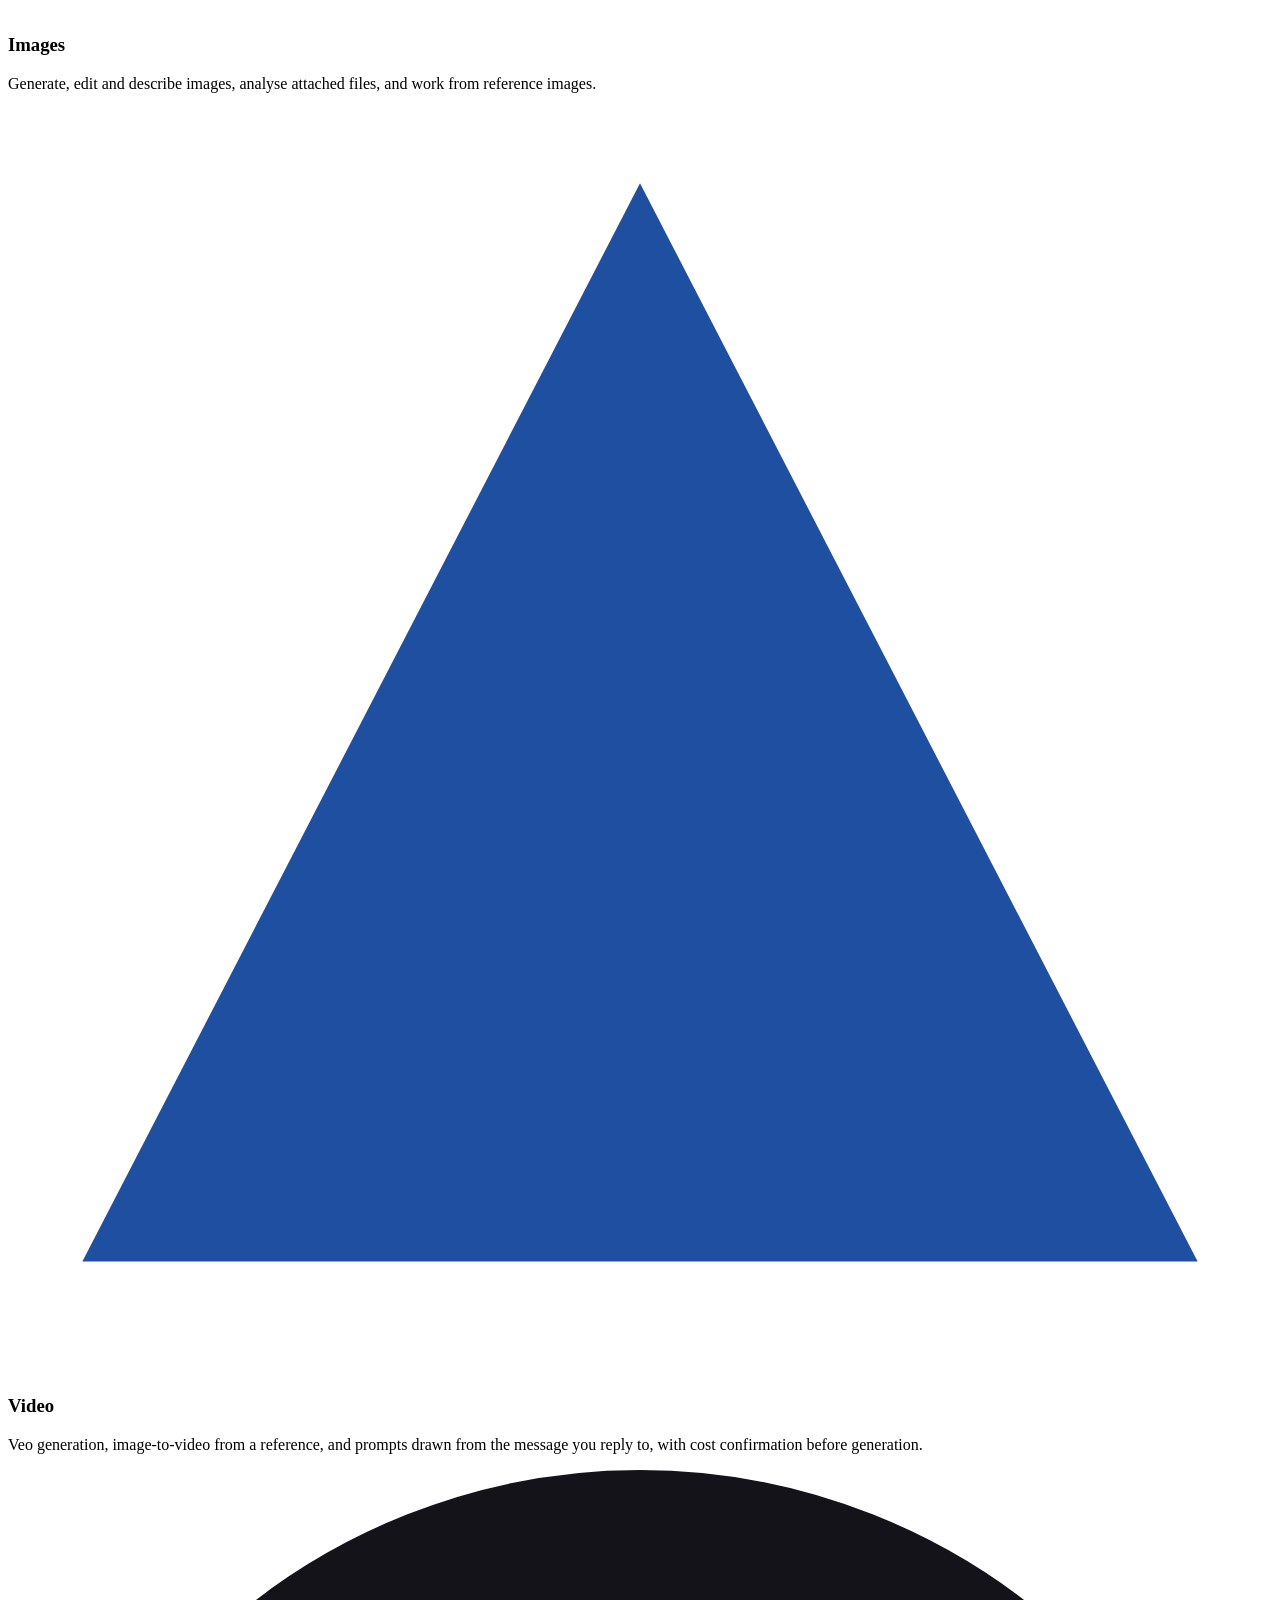
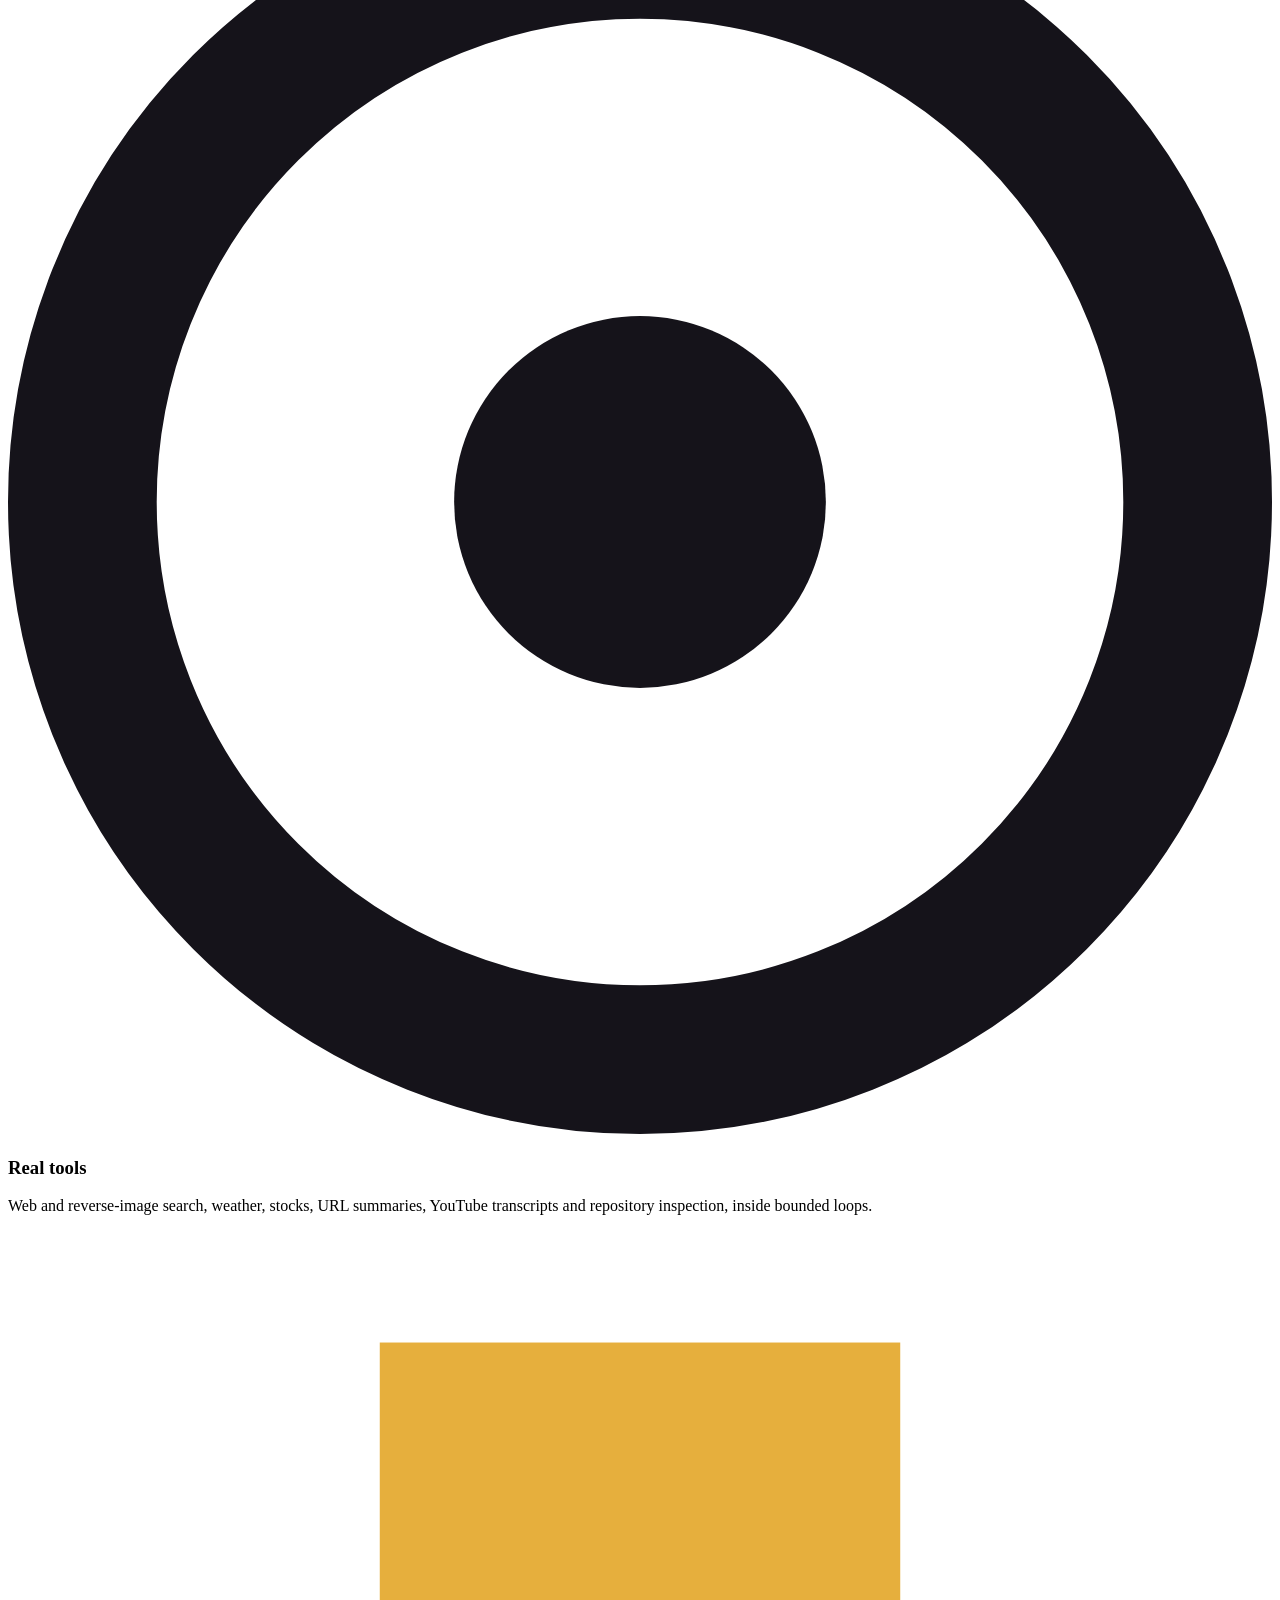
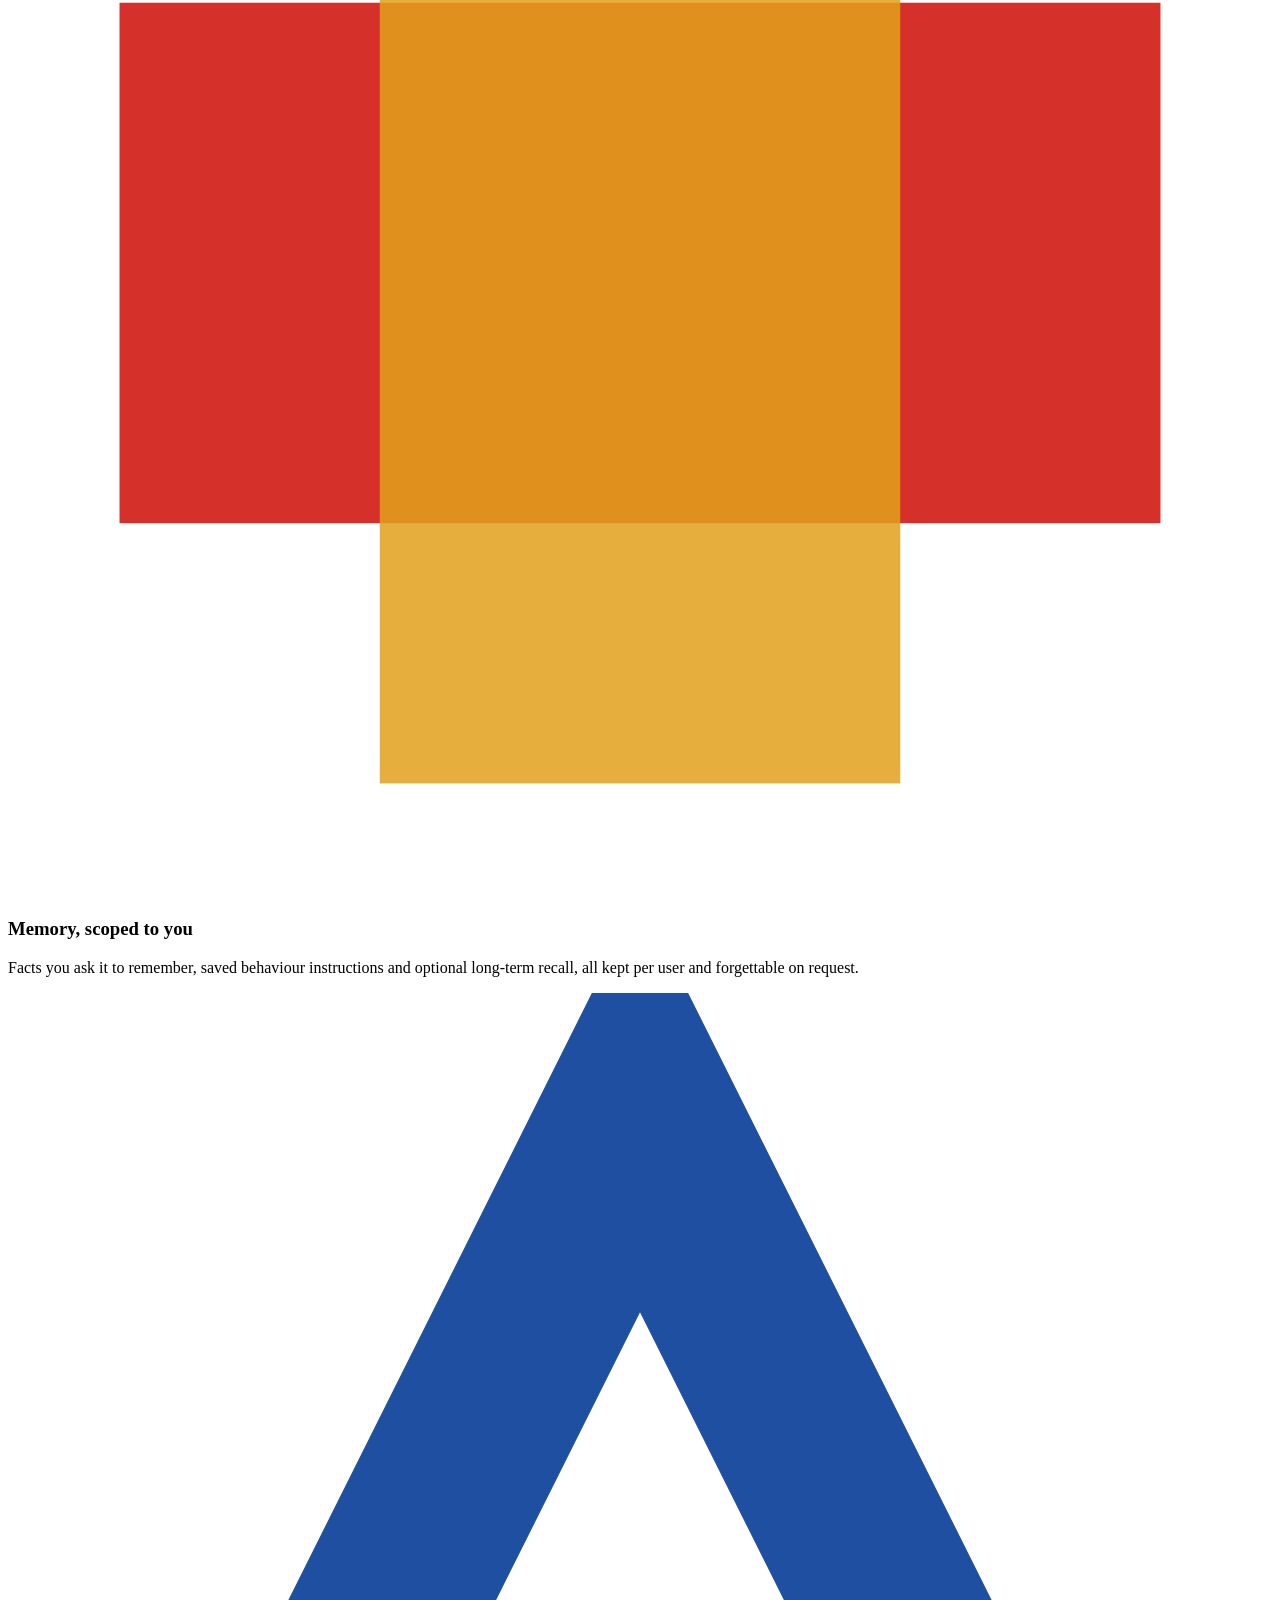
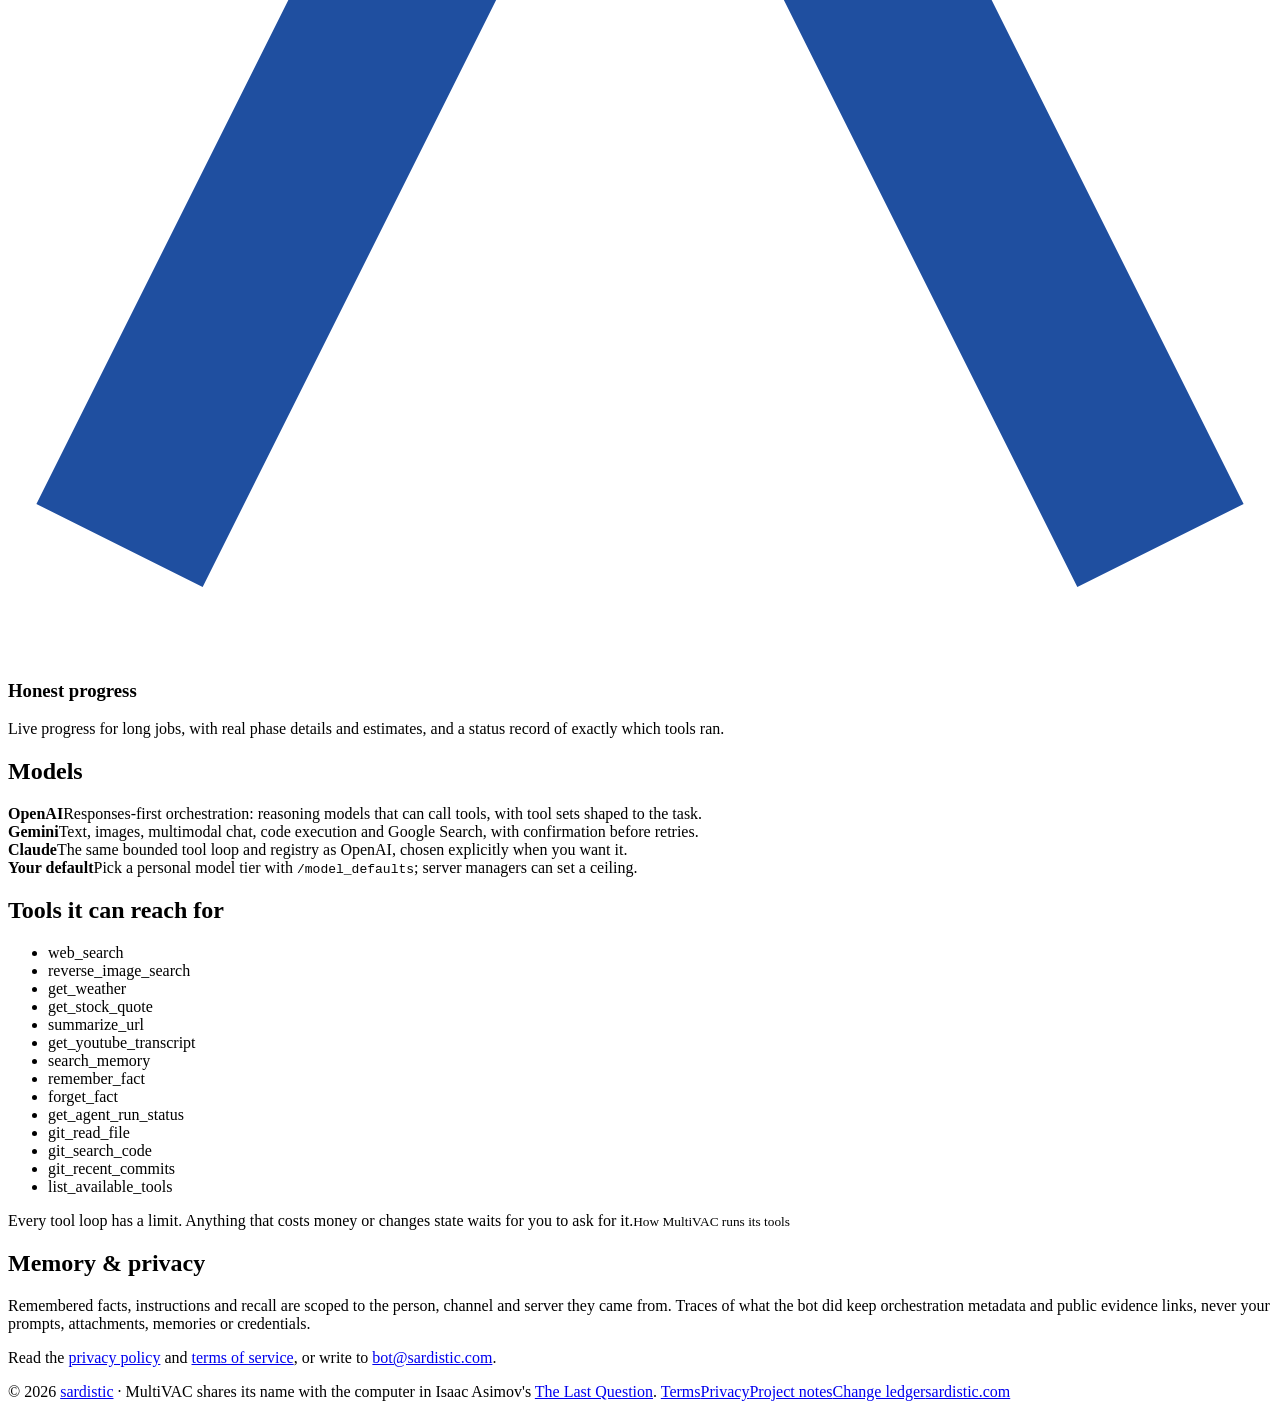
==== commit a52be851: "Offer priced image choices with a timed Mini default and retire Sora" ====
--- a/website/index.html
+++ b/website/index.html
@@ -57,7 +57,7 @@
     <div class="grid">
       <div class="card"><svg class="shape" viewBox="0 0 34 34"><circle cx="17" cy="17" r="15" fill="#d6302a"/></svg><h3>Chat, by mention or reply</h3><p>Talk to it like anyone in the server. It keeps the thread, follows replies, and picks the model the task needs.</p></div>
       <div class="card"><svg class="shape" viewBox="0 0 34 34"><rect x="3" y="3" width="28" height="28" fill="#e2a21c"/></svg><h3>Images</h3><p>Generate, edit and describe images, analyse attached files, and work from reference images.</p></div>
-      <div class="card"><svg class="shape" viewBox="0 0 34 34"><path d="M17 2 32 31H2Z" fill="#1f4fa0"/></svg><h3>Video</h3><p>Sora and Veo generation, image-to-video from a reference, Sora remixes, and prompts drawn from the message you reply to.</p></div>
+      <div class="card"><svg class="shape" viewBox="0 0 34 34"><path d="M17 2 32 31H2Z" fill="#1f4fa0"/></svg><h3>Video</h3><p>Veo generation, image-to-video from a reference, and prompts drawn from the message you reply to, with cost confirmation before generation.</p></div>
       <div class="card"><svg class="shape" viewBox="0 0 34 34"><circle cx="17" cy="17" r="15" fill="none" stroke="#15131a" stroke-width="4"/><circle cx="17" cy="17" r="5" fill="#15131a"/></svg><h3>Real tools</h3><p>Web and reverse-image search, weather, stocks, URL summaries, YouTube transcripts and repository inspection, inside bounded loops.</p></div>
       <div class="card"><svg class="shape" viewBox="0 0 34 34"><rect x="3" y="10" width="28" height="14" fill="#d6302a"/><rect x="10" y="3" width="14" height="28" fill="#e2a21c" opacity=".85"/></svg><h3>Memory, scoped to you</h3><p>Facts you ask it to remember, saved behaviour instructions and optional long-term recall, all kept per user and forgettable on request.</p></div>
       <div class="card"><svg class="shape" viewBox="0 0 34 34"><path d="M3 31 17 3l14 28" fill="none" stroke="#1f4fa0" stroke-width="5"/></svg><h3>Honest progress</h3><p>Live progress for long jobs, with real phase details and estimates, and a status record of exactly which tools ran.</p></div>
@@ -107,7 +107,7 @@
         <h2>Tools it can reach for</h2>
         <ul class="tools">
           <li>web_search</li><li>reverse_image_search</li><li>get_weather</li><li>get_stock_quote</li><li>summarize_url</li><li>get_youtube_transcript</li>
-          <li>search_memory</li><li>remember_fact</li><li>forget_fact</li><li>generate_sora_video</li><li>get_agent_run_status</li><li>git_read_file</li>
+          <li>search_memory</li><li>remember_fact</li><li>forget_fact</li><li>get_agent_run_status</li><li>git_read_file</li>
           <li>git_search_code</li><li>git_recent_commits</li><li>list_available_tools</li>
         </ul>
       </div>
